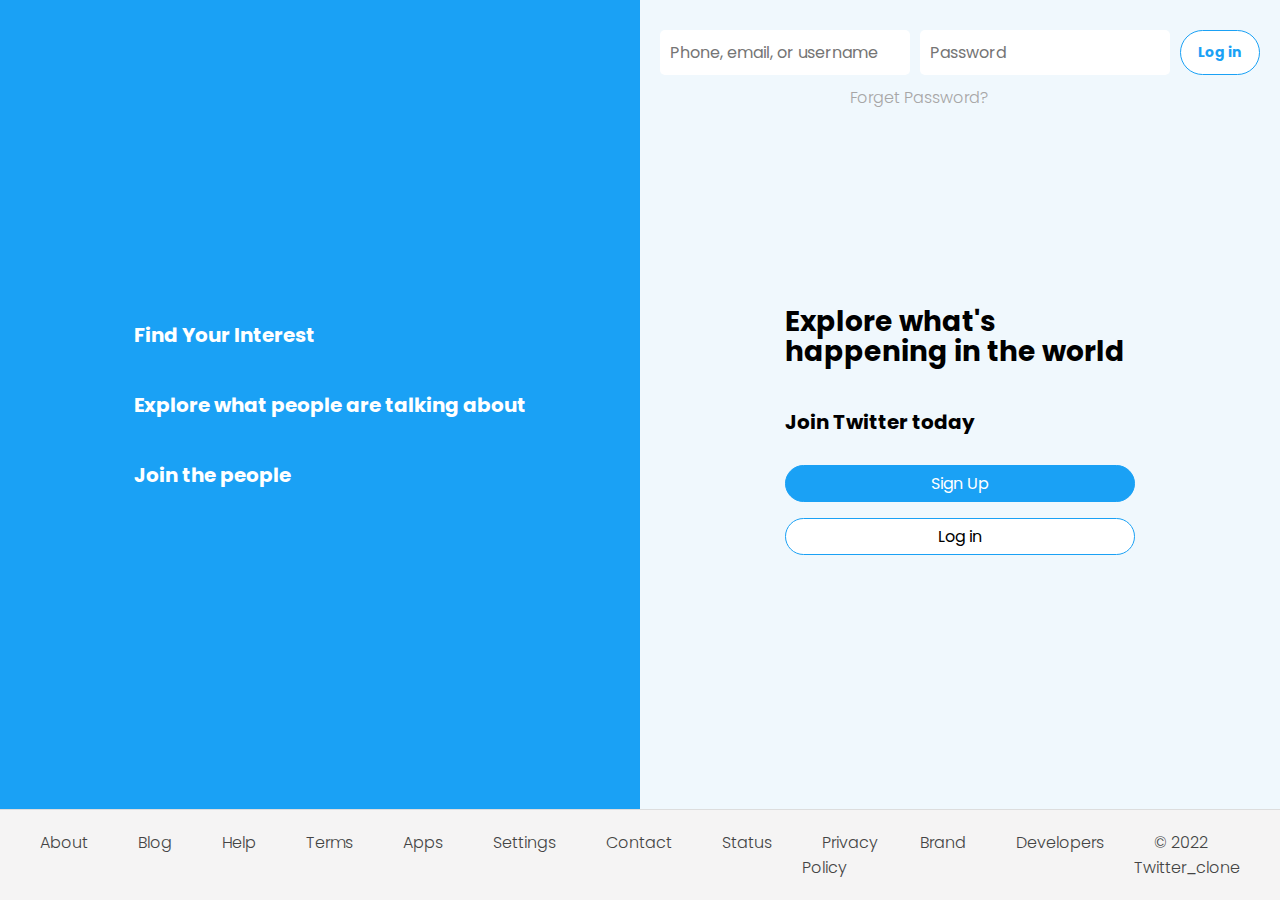
==== index.html @ b13f92c5 "updated" ====
<!DOCTYPE html>
<html lang="en">
  <head>
    <meta charset="UTF-8" />
    <meta http-equiv="X-UA-Compatible" content="IE=edge" />
    <meta name="viewport" content="width=device-width, initial-scale=1.0" />
    <title>Twitter</title>
    <link rel="shortcut icon" href="/images/twitter-logo.png" />
    <link
      rel="stylesheet"
      href="https://cdnjs.cloudflare.com/ajax/libs/font-awesome/6.2.1/css/all.min.css"
      integrity="sha512-MV7K8+y+gLIBoVD59lQIYicR65iaqukzvf/nwasF0nqhPay5w/9lJmVM2hMDcnK1OnMGCdVK+iQrJ7lzPJQd1w=="
      crossorigin="anonymous"
      referrerpolicy="no-referrer"
    />
    <link rel="stylesheet" href="style.css" />
  </head>
  <body>
    <!-- -----------main page------------ -->
    <section class="main_page">
      <div class="left">
        <div class="left_content">
          <div>
            <i class="fa fa-search"></i>
            <h3 class="left_content_heading">Find Your Interest</h3>
          </div>
          <div>
            <i class="fa fa-user"></i>
            <h3 class="left_content_heading">
              Explore what people are talking about
            </h3>
          </div>
          <div>
            <i class="fa fa-comment"></i>
            <h3 class="left_content_heading">Join the people</h3>
          </div>
        </div>
      </div>
      <!-- -------------end of left -------------------- -->
      <div class="right">
        <div class="right_content">
          <form class="right_content_form">
            <input
              type="text"
              class="user_info"
              placeholder="Phone, email, or username"
            />
            <div>
              <input type="password" class="password" placeholder="Password" />
              <label>Forget Password?</label>
            </div>
            <button type="button" class="top_btn">Log in</button>
          </form>
          <div class="middle_content">
            <i class="fa-brands fa-twitter"></i>
            <h1>Explore what's happening in the world</h1>
            <h4>Join Twitter today</h4>
            <button type="button" class="signup_btn main_btn">Sign Up</button>
            <button type="button" class="login_btn main_btn">Log in</button>
          </div>
        </div>
      </div>

      <!-- ----footer--- -->
      <footer class="main_page_footer">
        <ul>
          <li><a href="#">About</a></li>
          <li><a href="#">Blog</a></li>
          <li><a href="#">Help</a></li>
          <li><a href="#">Terms</a></li>
          <li><a href="#">Apps</a></li>
          <li><a href="#">Settings</a></li>
          <li><a href="#">Contact</a></li>
          <li><a href="#">Status</a></li>
          <li><a href="#">Privacy Policy</a></li>
          <li><a href="#">Brand</a></li>
          <li><a href="#">Developers</a></li>
          <li><a href="#">&copy; 2022 Twitter_clone</a></li>
        </ul>
      </footer>
    </section>
    <!-- end of main page -->

    <!-- login page -->
    <section class="login_page">
      <nav class="login_page_nav">
        <ul>
          <li>
            <a href="#"><i class="fa-brands fa-twitter"> </i> Home</a>
          </li>
          <li><a href="#">About</a></li>
          <li><a href="#">Language: English</a></li>
        </ul>
      </nav>
      <div class="login">
        <div class="login_content">
          <h2>Log In To Twitter</h2>
          <form class="login_form">
            <input
              type="text"
              class="login_user_info"
              placeholder="Phone, Email, or Username"
            />
            <input
              type="password"
              class="login_password"
              placeholder="Password"
            />
            <div>
              <button type="button  " class="login_form_btn">Log In</button>
              <input type="checkbox" class="login_form_checkbox" id="check" />
              <label for="check">Remember Me</label>
              <a href="#">Forget Password?</a>
            </div>
          </form>
        </div>
        <footer class="login_footer">
          <p>New To Twitter? <a href="#">Sign Up Now</a></p>
          <p>
            Already using Twitter via text message?
            <a href="#">Activate your account</a>
          </p>
        </footer>
      </div>
    </section>

    <!-- login modal -->

    <div class="login_modal">
      <i class="fa fa-times"></i>
      <p>
        The usename and password you entered did not match our records. please
        double check and try again.
      </p>
    </div>

    <!--end of login modal -->

    <!-- news feed page -->

    <section class="feeds_page">
      <nav class="feeds_nav dark_mode1">
        <div class="icons">
          <a href="#" class="active"> <i class="fa fa-home"></i> </a>
          <a href="#"><i class="fa fa-hashtag"></i></a>
          <a href="#"><i class="fa fa-bell"></i></a>
          <a href="#"><i class="fa fa-envelope"></i></a>
        </div>
        <div class="search_bar">
          <i class="fa fa-search"></i>
          <input
            type="text"
            placeholder="Search Twitter"
            class="search_bar_input dark_mode2 light_text border"
          />
        </div>

        <div class="user">
          <div class="user_img_wrapper">
            <img
              src="https://images.unsplash.com/photo-1544005313-94ddf0286df2?ixlib=rb-4.0.3&ixid=MnwxMjA3fDB8MHxzZWFyY2h8NHx8cGVyc29ufGVufDB8fDB8fA%3D%3D&auto=format&fit=crop&w=500&q=60"
              alt="user image"
            />
          </div>
          <a href="#" class="user_link light_text">Suhana</a>
          <i class="fa fa-chevron-down"></i>
        </div>
      </nav>
      <div class="feeds_content dark_mode2">
        <div class="feeds_header dark_mode1">
          <div class="header_top border">
            <h4 class="light_text">Home</h4>
            <i class="fa-regular fa-star"></i>
          </div>

          <div class="header_post dark_mode1 border">
            <div class="header_img_wrapper">
              <img
                src="https://images.unsplash.com/photo-1544005313-94ddf0286df2?ixlib=rb-4.0.3&ixid=MnwxMjA3fDB8MHxzZWFyY2h8NHx8cGVyc29ufGVufDB8fDB8fA%3D%3D&auto=format&fit=crop&w=500&q=60"
                alt="user"
              />
            </div>
            <input type="text" placeholder="What's happening" class="dark_mode2 light_text border" />
            <i class="fa fa-image"></i>
            <i class="fa fa-camera"></i>
            <i class="fa fa-chart-bar"></i>
          </div>
        </div>

        <div class="posts dark_mode1">
          <div class="post border">
            <div class="user_avatar">
              <img
                src="https://images.unsplash.com/photo-1512485694743-9c9538b4e6e0?ixlib=rb-4.0.3&ixid=MnwxMjA3fDB8MHxzZWFyY2h8MTc0fHxwZXJzb258ZW58MHx8MHx8&auto=format&fit=crop&w=500&q=60"
                alt="user"
              />
            </div>
            <div class="post_content">
              <div class="post_user_info light_text">
                <h4>Harry</h4>
                <i class="fa fa-check-circle"></i>
                <span>@harry123</span>
              </div>
              <p class="post_text light_text">
                Lorem ipsum dolor sit amet consectetur adipisicing elit. Quos
                laboriosam provident pariatur mollitia natus odit fuga porro
                recusandae eaque similique nesciunt molestiae architecto quia
                quae hic, in molestias quas qui asperiores cum ad. Atque
                delectus.
              </p>
              <div class="post_img">
                <img
                  src="https://images.unsplash.com/photo-1502791451862-7bd8c1df43a7?ixlib=rb-4.0.3&ixid=MnwxMjA3fDB8MHxzZWFyY2h8MTk3fHxwZXJzb258ZW58MHx8MHx8&auto=format&fit=crop&w=500&q=60"
                  alt="post_img"
                />
              </div>
              <div class="post_icons">
                <i class="fa fa-comment"></i>
                <i class="fa fa-retweet"></i>
                <i class="fa fa-heart"></i>
                <i class="fa fa-share-alt"></i>
              </div>
            </div>
          </div>

          <div class="post border">
            <div class="user_avatar">
              <img
                src="https://images.unsplash.com/photo-1512485694743-9c9538b4e6e0?ixlib=rb-4.0.3&ixid=MnwxMjA3fDB8MHxzZWFyY2h8MTc0fHxwZXJzb258ZW58MHx8MHx8&auto=format&fit=crop&w=500&q=60"
                alt="user"
              />
            </div>
            <div class="post_content">
              <div class="post_user_info light_text">
                <h4>Harry</h4>
                <i class="fa fa-check-circle"></i>
                <span>@harry123</span>
              </div>
              <p class="post_text light_text">
                Lorem ipsum dolor sit amet consectetur adipisicing elit. Quos
                laboriosam provident pariatur mollitia natus odit fuga porro
                recusandae eaque similique nesciunt molestiae architecto quia
                quae hic, in molestias quas qui asperiores cum ad. Atque
                delectus.
              </p>
              <div class="post_img">
                <img
                  src="https://images.unsplash.com/photo-1502791451862-7bd8c1df43a7?ixlib=rb-4.0.3&ixid=MnwxMjA3fDB8MHxzZWFyY2h8MTk3fHxwZXJzb258ZW58MHx8MHx8&auto=format&fit=crop&w=500&q=60"
                  alt="post_img"
                />
              </div>
              <div class="post_icons">
                <i class="fa fa-comment"></i>
                <i class="fa fa-retweet"></i>
                <i class="fa fa-heart"></i>
                <i class="fa fa-share-alt"></i>
              </div>
            </div>
          </div>

          <div class="post border">
            <div class="user_avatar">
              <img
                src="https://images.unsplash.com/photo-1512485694743-9c9538b4e6e0?ixlib=rb-4.0.3&ixid=MnwxMjA3fDB8MHxzZWFyY2h8MTc0fHxwZXJzb258ZW58MHx8MHx8&auto=format&fit=crop&w=500&q=60"
                alt="user"
              />
            </div>
            <div class="post_content">
              <div class="post_user_info light_text">
                <h4>Harry</h4>
                <i class="fa fa-check-circle"></i>
                <span>@harry123</span>
              </div>
              <p class="post_text light_text">
                Lorem ipsum dolor sit amet consectetur adipisicing elit. Quos
                laboriosam provident pariatur mollitia natus odit fuga porro
                recusandae eaque similique nesciunt molestiae architecto quia
                quae hic, in molestias quas qui asperiores cum ad. Atque
                delectus.
              </p>
              <div class="post_img">
                <img
                  src="https://images.unsplash.com/photo-1502791451862-7bd8c1df43a7?ixlib=rb-4.0.3&ixid=MnwxMjA3fDB8MHxzZWFyY2h8MTk3fHxwZXJzb258ZW58MHx8MHx8&auto=format&fit=crop&w=500&q=60"
                  alt="post_img"
                />
              </div>
              <div class="post_icons">
                <i class="fa fa-comment"></i>
                <i class="fa fa-retweet"></i>
                <i class="fa fa-heart"></i>
                <i class="fa fa-share-alt"></i>
              </div>
            </div>
          </div>

          <div class="post border">
            <div class="user_avatar">
              <img
                src="https://images.unsplash.com/photo-1512485694743-9c9538b4e6e0?ixlib=rb-4.0.3&ixid=MnwxMjA3fDB8MHxzZWFyY2h8MTc0fHxwZXJzb258ZW58MHx8MHx8&auto=format&fit=crop&w=500&q=60"
                alt="user"
              />
            </div>
            <div class="post_content">
              <div class="post_user_info light_text">
                <h4>Harry</h4>
                <i class="fa fa-check-circle"></i>
                <span>@harry123</span>
              </div>
              <p class="post_text light_text">
                Lorem ipsum dolor sit amet consectetur adipisicing elit. Quos
                laboriosam provident pariatur mollitia natus odit fuga porro
                recusandae eaque similique nesciunt molestiae architecto quia
                quae hic, in molestias quas qui asperiores cum ad. Atque
                delectus.
              </p>
              <div class="post_img">
                <img
                  src="https://images.unsplash.com/photo-1502791451862-7bd8c1df43a7?ixlib=rb-4.0.3&ixid=MnwxMjA3fDB8MHxzZWFyY2h8MTk3fHxwZXJzb258ZW58MHx8MHx8&auto=format&fit=crop&w=500&q=60"
                  alt="post_img"
                />
              </div>
              <div class="post_icons">
                <i class="fa fa-comment"></i>
                <i class="fa fa-retweet"></i>
                <i class="fa fa-heart"></i>
                <i class="fa fa-share-alt"></i>
              </div>
            </div>
          </div>
        </div>

        <div class="follow dark_mode1">
          <h3 class="follow_heading light_text border">Who to follow</h3>
          <div class="follow_users border">
            <div class="follow_user_img">
              <img
                src="https://images.unsplash.com/photo-1547147607-6eab7b49f3ee?ixlib=rb-4.0.3&ixid=MnwxMjA3fDB8MHxzZWFyY2h8Mjg3fHxwZXJzb258ZW58MHx8MHx8&auto=format&fit=crop&w=500&q=60"
                alt="follow"
                width="40px"
              />
            </div>
            <div class="follow_user_info light_text">
              <h4>Anna Smith</h4>
              <p>@annasmith</p>
            </div>
            <button type="button" class="follow_btn dark_mode2">Follow</button>
          </div>

          <div class="follow_users border">
            <div class="follow_user_img">
              <img
                src="https://images.unsplash.com/photo-1608668648240-eab177307a4b?ixlib=rb-4.0.3&ixid=MnwxMjA3fDB8MHxzZWFyY2h8NDQ4fHxwZXJzb258ZW58MHx8MHx8&auto=format&fit=crop&w=500&q=60"
                alt="follow"
                width="40px"
              />
            </div>
            <div class="follow_user_info light_text">
              <h4>Anna Smith</h4>
              <p>@annasmith</p>
            </div>
            <button type="button" class="follow_btn dark_mode2">Follow</button>
          </div>

          <div class="follow_users border">
            <div class="follow_user_img">
              <img
                src="https://images.unsplash.com/photo-1542206395-9feb3edaa68d?ixlib=rb-4.0.3&ixid=MnwxMjA3fDB8MHxzZWFyY2h8MzR8fHBlcnNvbnxlbnwwfHwwfHw%3D&auto=format&fit=crop&w=500&q=60"
                alt="follow"
                width="40px"
              />
            </div>
            <div class="follow_user_info light_text">
              <h4>Anna Smith</h4>
              <p>@annasmith</p>
            </div>
            <button type="button" class="follow_btn dark_mode2">Follow</button>
          </div>

          <div class="follow_users border">
            <div class="follow_user_img">
              <img
                src="https://images.unsplash.com/photo-1547624643-3bf761b09502?ixlib=rb-4.0.3&ixid=MnwxMjA3fDB8MHxzZWFyY2h8NDI3fHxwZXJzb258ZW58MHx8MHx8&auto=format&fit=crop&w=500&q=60"
                alt="follow"
              />
            </div>
            <div class="follow_user_info light_text">
              <h4>Anna Smith</h4>
              <p>@annasmith</p>
            </div>
            <button type="button" class="follow_btn dark_mode2">Follow</button>
          </div>

          <div class="follow_link">
            <a href="#">Show more</a>
          </div>

          <footer class="follow_footer dark_mode2">
            <ul>
              <li><a href="#">Terms</a></li>
              <li><a href="#">Privacy Policy</a></li>
              <li><a href="#">Cookies</a></li>
              <li><a href="#">About</a></li>
              <li><a href="#">More</a></li>
            </ul>
          </footer>
        </div>
      </div>

      <!-- ---post button--- -->

      <button type="button" class="post_btn">
        +<i class="fa fa-feather-alt"></i> Post
      </button>

      <!-- post modal -->

      <div class="modal_wrapper">
        <div class="modal dark_mode1">
          <div class="modal_header border">
            <i class="fa fa-times"></i>
            <button type="button">Post</button>
          </div>
          <div class="modal_body">
            <div class="modal_img">
              <img
                src="https://images.unsplash.com/photo-1544005313-94ddf0286df2?ixlib=rb-4.0.3&ixid=MnwxMjA3fDB8MHxzZWFyY2h8NHx8cGVyc29ufGVufDB8fDB8fA%3D%3D&auto=format&fit=crop&w=500&q=60"
                alt="user"
              />
            </div>
            <input
              type="text"
              placeholder="What's happening"
              class="modal_input dark_mode2 light_text border"
            />
            <i class="fa fa-smile"></i>
          </div>
          <div class="modal_footer">
            <div class="modal_icons">
              <i class="fa fa-image"></i>
              <i class="fa fa-camera"></i>
              <i class="fa fa-chart-bar"></i>
              <span>+</span>
            </div>
          </div>
        </div>
      </div>
      <!-- sidebar -->

      <div class="sidebar_wrapper">
        <div class="sidebar dark_mode1">
          <div class="sidebar_header border">
            <h2 class="light_text">Account Info</h2>
            <i class="fa fa-times"></i>
          </div>
          <div class="sidebar_user">
            <div class="sidebar_user_img">
              <img
                src="https://images.unsplash.com/photo-1544005313-94ddf0286df2?ixlib=rb-4.0.3&ixid=MnwxMjA3fDB8MHxzZWFyY2h8NHx8cGVyc29ufGVufDB8fDB8fA%3D%3D&auto=format&fit=crop&w=500&q=60"
                alt="user"
              />
            </div>
            <span>+</span>
          </div>
          <div class="sidebar_user_info light_text">
            <h4>Suhana</h4>
            <p>@suhana12</p>
          </div>
          <div class="followings light_text">
            <p class="following_paragraph"><span>811</span>Following</p>
            <p class="following_paragraph"><span>8.8k</span>Following</p>
          </div>
          <div class="sidebar_list1 border">
            <ul>
              <li>
                <a href="#"><i class="fa fa-user"></i> Profile</a>
              </li>
              <li>
                <a href="#"><i class="fa fa-list-alt"></i> Lists</a>
              </li>
              <li>
                <a href="#"><i class="fa-solid fa-rectangle-ad"></i> Ads</a>
              </li>
              <li>
                <a href="#"><i class="fa fa-chart-line"></i> Analytics</a>
              </li>
            </ul>
          </div>
          <div class="sidebar_list2">
            <ul>
              <li><a href="#">Settings and Privacy</a></li>
              <li><a href="#">Help Center</a></li>
              <li><a href="#">Log Out</a></li>
            </ul>
          </div>

          <!-- darkmode -->
          <div class="dark_mode">
            <p>Dark Mode</p>
            <div class="toggle">
              <div class="circle"></div>
            </div>
          </div>
        </div>
      </div>

      <!-- end of sidebar -->
    </section>

    <script src="script.js"></script>
  </body>
</html>
---- style.css ----
@import url("https://fonts.googleapis.com/css2?family=Poppins:wght@300&display=swap");
* {
  margin: 0;
  padding: 0;
  box-sizing: border-box;
  outline: none;
  font-family: "Poppins", sans-serif;
}

:root {
  --main-color: #1aa1f5;
  --second-color: #fff;
  --border-color: #eee;
}

/* .font_size{
    font-size: 1.6rem;
} */

html {
  font-size: 62.5%;
}
body {
  background-color: #f0f8fd;
}

.main_page {
  width: 100%;
  height: 100vh;
  display: grid;
  grid-template-columns: repeat(2, 1fr);
  grid-template-rows: 1fr min-content;
  display: grid;
}

i {
  cursor: pointer;
}

/* ----------------left-------------- */

.left {
  /* grid-column: 1/2; */
  /* grid-row: 1/2; */
  background-color: var(--main-color);
  display: flex;
  justify-content: center;
  align-items: center;
}

.left_content div {
  display: flex;
  align-items: center;
  margin: 4em;
  color: var(--second-color);
}
.left_content i {
  font-size: 3rem;
  margin-right: 2rem;
}

.left_content_heading {
  font-size: 2rem;
}

/* ------------right------------------ */

.right {
  /* grid-column: 2/-1;
    grid-row: 1/2; */
  position: relative;
}

.right_content_form {
  display: flex;
  justify-content: center;
  margin-top: 3rem;
}

.right_content_form div {
  position: relative;
}
.right_content_form input {
  width: 25rem;
  height: 4.5rem;
  margin-right: 1rem;
  font-size: 1.6rem;
  padding: 0 1rem;
  border: 0.1rem;
  border-radius: 0.5rem;
  background-color: var(--second-color);
  transition: background-color 0.3s;
}

.right_content_form input:focus {
  background-color: #d9ebf7;
  outline: none;
}

.right_content_form label {
  position: absolute;
  top: 5.5rem;
  left: -70px;
  font-size: 1.6rem;
  font-weight: 300;
  color: #a7a6a6;
}

.top_btn {
  width: 8rem;
  background-color: var(--second-color);
  color: var(--main-color);
  border: 0.1rem solid var(--main-color);
  border-radius: 3rem;
  font-size: 1.4rem;
  font-weight: bold;
  cursor: pointer;
  transition: background-color 0.3s;
}
.top_btn:hover {
  background-color: #d9ebf7;
}
.middle_content {
  position: absolute;
  top: 50%;
  left: 50%;
  transform: translate(-50%, -50%);
  flex-direction: column;
}

.middle_content i {
  font-size: 4rem;
  color: var(--main-color);
  margin-bottom: 2rem;
  margin-left: 15rem;
  padding: 1rem;
  border-radius: 50%;
  cursor: pointer;
}
.middle_content i:hover {
  background-color: var(--main-color);
  color: var(--second-color);
}
.middle_content h1 {
  font-size: 2.8rem;
  margin-bottom: 4rem;
  line-height: 3rem;
}
.middle_content h4 {
  font-size: 2rem;
  margin-bottom: 2rem;
}

.middle_content button {
  width: 35rem;
  margin: 0.8rem 0;
  padding: 0.5rem;
  border: 0.1rem solid var(--main-color);
  border-radius: 4rem;
  font-size: 1.6rem;
  cursor: pointer;
  transition: background-color 0.3s;
}

.signup_btn {
  background-color: var(--main-color);
  color: var(--second-color);
}
.signup_btn:hover {
  background-color: #0f5d8d;
}
.login_btn {
  background-color: var(--second-color);
}
.login_btn:hover {
  background-color: #d9ebf7;
}

/* -----------------footer--------------- */

.main_page_footer {
  grid-column: 1/-1;
  grid-row: 02/-1;
  background-color: #f5f4f4;
  padding: 1.5rem;
  border-top: 0.1rem solid #ddd;
}
.main_page_footer ul {
  display: flex;
  justify-content: center;
  list-style: none;
}
.main_page_footer ul li {
  border-radius: 0.5rem;
  margin: 0.5rem;
}
.main_page_footer ul li:hover {
  background-color: var(--second-color) fff;
}
.main_page_footer a {
  font-size: 1.6rem;
  margin: 0 2rem;
  text-decoration: none;
  color: #444;
  font-weight: 300;
}

/* -------------------css for login page-------------------- */

.login_page {
  width: 100%;
  height: 100vh;
  display: grid;
  grid-template-columns: minmax(5rem, 1fr) 2fr minmax(5rem, 1fr);
  grid-template-rows: repeat(2, min-content) 1fr;
  grid-row-gap: 1.5rem;
  display: none;
}

.login_page_nav {
  grid-column: 1/-1;
  grid-row: 1/2;
  background-color: var(--second-color);
  padding: 2.5rem 0;
  box-shadow: 0 0 0.7rem rgba(0, 0, 0, 0.3);
  z-index: 10;
}

.login_page_nav ul {
  width: 100rem;
  margin: auto;
  display: flex;
  align-items: flex-end;
  list-style-type: none;
}

.login_page_nav a {
  font-size: 1.6rem;
  text-decoration: none;
  color: #555;
  transition: color 0.3s;
}

.login_page_nav li {
  margin: 0 1rem;
  position: relative;
}

.login_page_nav li:last-child {
  margin-left: auto;
}
.login_page_nav li::after {
  content: "";
  width: 100%;
  height: 0.4rem;
  background-color: var(--main-color);
  position: absolute;
  bottom: -2.5rem;
  left: 0;
  opacity: 0;
  transition: background-color 0.3s;
}
.login_page_nav li:hover::after {
  opacity: 1;
}

.login_page_nav a {
  font-size: 1.6rem;
  text-decoration: none;
  color: #555;
}
.login_page_nav i {
  color: var(--main-color);
  font-size: 3rem;
}

.login {
  grid-column: 2/3;
  grid-row: 2/3;
  background-color: var(--second-color);
  width: 100rem;
  display: grid;
  grid-template-columns: 10rem 8fr;
  grid-template-rows: 2fr 1fr;
  box-shadow: 0 0 0 0.1rem rgba(0, 0, 0, 0.3);
}

.login_content {
  grid-column: 2/-1;
  grid-row: 1/2;
  padding: 5rem 0 1rem 0;
}

.login_content h2 {
  font-size: 2.4rem;
  margin-bottom: 3rem;
}
.login_form {
  display: flex;
  flex-direction: column;
}
.login_form input:not(.login_form_checkbox) {
  background-color: #ecf3f9;
  width: 30rem;
  height: 3.5rem;
  margin-bottom: 1rem;
  border: 0.1rem;
  padding-left: 1rem;
  border-radius: 0.5rem;
  font-size: 1.5rem;
  transition: background-color 0.3s;
}
.login_form input:focus {
  background-color: #d9ebf7;
}
.login_form div {
  margin-top: 2rem;
}
.login_form button {
  padding: 1rem 1.5rem;
  background-color: var(--main-color);
  color: var(--second-color);
  border-radius: 4rem;
  border: 0.1rem solid var(--main-color);
  font-size: 1.5rem;
  font-weight: bold;
  margin-right: 1rem;
  cursor: pointer;
}

.login_form label {
  font-size: 1.6rem;
  font-weight: 300;
  margin-right: 1rem;
}
.login_form a {
  text-decoration: none;
  font-size: 1.6rem;
  color: var(--main-color);
}
.login .login_footer {
  grid-column: 1/-1;
  grid-row: 2/-1;
  background-color: #edf3f7;
  padding-left: 10rem;
  padding-left: 100px;
  display: flex;
  flex-direction: column;
  justify-content: center;
  margin-top: 2rem;
}

.login_footer p {
  font-size: 1.6rem;
  font-weight: 300;
  margin: 0.5rem 0;
}

.login_footer a {
  text-decoration: none;
  color: var(--main-color);
}

/* -------login modal----- */
.login_modal {
  position: fixed;
  top: 11.5rem;
  left: 50%;
  transform: translate(-50%, -50%);
  background-color: var(--second-color);
  width: 70rem;
  padding: 2rem;
  text-align: center;
  box-shadow: 0 0 0.7rem rgba(0, 0, 0, 0.3);
  border-radius: 0 0 1rem 1rem;
  display: none;
}

.login_modal i {
  position: absolute;
  top: 2rem;
  right: 2rem;
  font-size: 1.3rem;
  color: #868383;
  cursor: pointer;
}

.login_modal p {
  margin: 2rem 1rem 0 1rem;
  font-size: 1.6rem;
  color: #868383;
}

/* -------------New feed page------------------ */

.feeds_page {
  width: 100%;
  height: 100vh;
  display: none;
}

.feeds_nav {
  position: fixed;
  width: 100%;
  height: 6.5rem;
  background-color: var(--second-color);
  display: flex;
  justify-content: center;
  box-shadow: 0 0 0.7rem rgba(0, 0, 0, 0.3);
}

.icons {
  display: flex;
  align-items: center;
}

.icons a {
  text-decoration: none;
  margin-right: 7rem;
  font-size: 2.5rem;
  color: #9e9a9e;
}

.icons .active {
  color: var(--main-color);
}

.search_bar {
  display: flex;
  align-items: center;
  position: relative;
}

.search_bar_input {
  width: 35rem;
  height: 3rem;
  border: 0.1rem solid #d6e1e9;
  border-radius: 3rem;
  background-color: #d6e1e9;
  padding: 0 1rem 0 4rem;
}

.search_bar_input:focus {
  background-color: var(--second-color);
  border-color: var(--main-color);
}
.search_bar i {
  position: absolute;
  font-size: 1.6rem;
  left: 1.5rem;
  color: #9e9a9a;
}

.user {
  margin-left: 3rem;
  display: flex;
  align-items: center;
  cursor: pointer;
}
.user_img_wrapper {
  width: 4rem;
  height: 4rem;
}
.user_img_wrapper img {
  width: 100%;
  height: 100%;
  object-fit: cover;
  border-radius: 50%;
}
.user_link {
  margin: 0 1rem;
  text-decoration: none;
  font-size: 1.8rem;
  color: #444;
}

.user i {
  font-size: 1.6rem;
  color: #444;
}

/* -----------feeds content----------- */

.feeds_content {
  display: grid;
  grid-template-columns: minmax(5rem, 1fr) 60rem 40rem minmax(5rem, 1fr);
  grid-template-rows: repeat(2, min-content);
  padding-top: 6.5rem;
}
.feeds_header {
  grid-column: 2/3;
  grid-row: 1/2;
  background-color: var(--second-color);
  margin-top: 1.5rem;
}

.header_top {
  display: flex;
  align-items: center;
  justify-content: space-between;
  border-bottom: 0.1rem solid var(--border-color);
  padding: 1.5rem;
}

.header_top h4 {
  font-size: 2.2rem;
}
.header_top i {
  font-size: 2.2rem;
  color: var(--main-color);
}

.header_post {
  display: flex;
  align-items: center;
  padding: 1rem;
  border-bottom: 0.1rem solid var(--border-color);
}

.header_img_wrapper img {
  width: 40px;
  height: 40px;
  margin-right: 1.5rem;
  border-radius: 50%;
  object-fit: cover;
}

.header_post input {
  width: 35rem;
  height: 3rem;
  border: 0.1rem solid #d6e1e9;
  border-radius: 3rem;
  background-color: #d6e1e9;
  padding: 0.4rem 1.5rem;
}

.header_post i {
  font-size: 2.5rem;
  color: var(--main-color);
  margin: 2rem;
}

.posts {
  grid-column: 2/3;
  grid-row: 2/-1;
  background-color: var(--second-color);
}

.user_avatar {
  width: 5rem;
  height: 5rem;
  flex-shrink: 0;
  margin-right: 1.5rem;
}
.user_avatar img {
  width: 100%;
  height: 100%;
  object-fit: cover;
  border-radius: 50%;
}

.post_user_info {
  display: flex;
  align-items: center;
  margin: 1rem 0;
}

.post_user_info h4 {
  font-size: 1.6rem;
  margin-right: 0.5rem;
}
.post_user_info i {
  font-size: 1.6rem;
  color: var(--main-color);
  margin-right: 0.5rem;
}
.post_user_info span {
  font-size: 1.6rem;
}

.post_text {
  font-size: 1.6rem;
  margin-bottom: 1rem;
}

.post {
  display: flex;
  padding: 1.5rem;
  border-bottom: 0.1rem solid var(--border-color);
}

.post_img {
  width: 48rem;
  height: 30rem;
}
.post_img img {
  width: 100%;
  height: 100%;
  object-fit: cover;
  border-radius: 1rem;
}

.post_icons {
  margin-top: 1rem;
}
.post_icons i {
  font-size: 1.8rem;
  color: #868383;
  margin-right: 6rem;
}

.follow {
  position: fixed;
  top: 8rem;
  left: 57%;
  background-color: var(--second-color);
  width: 35rem;
}

.follow_heading {
  padding: 1rem;
  font-size: 1.8rem;
  border-bottom: 0.1rem solid var(--border-color);
}

.follow_users {
  display: flex;
  align-items: center;
  padding: 1.5rem;
  border-bottom: 0.1rem solid var(--border-color);
}

.follow_user_img {
  width: 6rem;
  height: 6rem;
  margin-right: 2rem;
}

.follow_user_img img {
  width: 100%;
  height: 100%;
  object-fit: cover;
  border-radius: 50%;
}

.follow_user_info h4,
.follow_user_info p {
  font-size: 1.6rem;
  margin-bottom: 0.5rem;
}

.follow_btn {
  margin-left: auto;
  width: 9rem;
  background-color: var(--second-color);
  color: var(--main-color);
  padding: 0.7rem 0.5rem;
  border: 0.1rem solid var(--main-color);
  border-radius: 2rem;
  font-size: 1.6rem;
  cursor: pointer;
}

.follow_link {
  margin: 2rem 1rem;
}

.follow_link a {
  text-decoration: none;
  color: var(--main-color);
  font-size: 1.5rem;
}

.follow_footer {
  background-color: #f0f8fd;
}

.follow_footer ul {
  list-style: none;
  display: flex;
  padding: 2rem 0;
}

.follow_footer a {
  text-decoration: none;
  font-size: 1.4rem;
  color: #868383;
  margin: 0 0.7rem;
}

/* -----post button---- */

.post_btn {
  position: fixed;
  bottom: 2rem;
  left: 70%;
  width: 12rem;
  padding: 1.5rem 1rem;
  background-color: var(--main-color);
  color: var(--second-color);
  font-size: 2rem;
  border: 0.1rem solid var(--main-color);
  border-radius: 3rem;
  box-shadow: 0 0.3rem 1rem rgba(0, 0, 0, 0.3);
  cursor: pointer;
  transition: background-color 0.3s;
}

.post_btn:hover {
  background-color: #1584c9;
}

/* post modal */
.modal_wrapper {
  position: fixed;
  background-color: rgba(0, 0, 0, 0.6);
  top: 0;
  left: 0;
  right: 0;
  bottom: 0;
  opacity: 0;
  visibility: hidden;
}

.modal_wrapper_display {
  opacity: 1;
  visibility: visible;
}

.modal {
  width: 60rem;
  background-color: var(--second-color);
  position: absolute;
  top: 25%;
  left: 50%;
  transform: translate(-50%, -50%);
  border-radius: 1.5rem;
  display: none;
}

.modal_header {
  padding: 1.5rem 2.5rem;
  display: flex;
  align-items: center;
  border-bottom: 0.1rem solid var(--border-color);
}

.modal_header i {
  font-size: 2.3rem;
  color: var(--main-color);
  padding: 0.5rem;
  text-align: center;
  height: 3rem;
  width: 3rem;
  border-radius: 50%;
  cursor: pointer;
}

.modal_header i:hover {
  background-color: #d6e1e9;
}

.modal_header button {
  margin-left: auto;
  width: 8rem;
  padding: 0.8rem 0.5rem;
  background-color: var(--main-color);
  color: var(--second-color);
  font-size: 1.6rem;
  border: 0.1rem solid var(--main-color);
  border-radius: 3rem;
  opacity: 0.4;
}

.modal_body {
  display: flex;
  padding: 2rem 1.5rem 1rem 1.5rem;
}

.modal_img {
  width: 4rem;
  height: 4rem;
  margin-right: 1.5rem;
}

.modal_img img {
  width: 100%;
  height: 100%;
  object-fit: cover;
  border-radius: 50%;
}

.modal_input {
  width: 53rem;
  padding: 1rem 0 8rem 1rem;
  background-color: #d6e1e9;
  border: 0.1rem solid var(--border-color);
  border-radius: 1.5rem;
  font-size: 1.6rem;
}

.modal_input:focus {
  background-color: var(--second-color);
  border-color: var(--main-color);
}

.modal_body i {
  position: absolute;
  bottom: 8rem;
  right: 2.8rem;
  font-size: 2.8rem;
  color: var(--main-color);
}

.modal_footer {
  padding: 0 2rem 2rem 8rem;
}

.modal_icons {
  display: flex;
  align-items: center;
}
.modal_icons i {
  margin-right: 2rem;
  font-size: 2.7rem;
  color: var(--main-color);
}

.modal_icons span,
.sidebar_user span {
  margin-left: auto;
  font-size: 4rem;
  width: 4rem;
  height: 4rem;
  border: 0.1rem solid var(--main-color);
  border-radius: 50%;
  display: flex;
  justify-content: center;
  align-items: center;
  color: var(--main-color);
  opacity: 0.4;
}

/* sidebar */

.sidebar_wrapper {
  position: fixed;
  background-color: rgba(0, 0, 0, 0.5);
  top: 0;
  bottom: 0;
  left: 0;
  right: 0;
  opacity: 0;
  visibility: hidden;
  transition: all 0.6s;
}

.sidebar {
  position: fixed;
  top: 0;
  right: 0;
  width: 30rem;
  height: 100vh;
  background-color: var(--second-color);
  padding: 2.5rem;
  box-sizing: border-box;
  box-shadow: -0.1rem 0 0.5rem rgba(0, 0, 0, 0.3);
  transition: right 0.6s cubic-bezier(1, 0, 0, 1);
}



.sidebar_wrapper_display{
 opacity: 1;
 visibility: visible;
}

.sidebar_header {
  display: flex;
  align-items: center;
  padding-bottom: 1.5rem;
  border-bottom: 0.1rem solid var(--border-color);
}
.sidebar_header h2 {
  font-size: 2rem;
}

.sidebar_header i {
  margin-left: auto;
  font-size: 2.5rem;
  color: var(--main-color);
  cursor: pointer;
  padding: 0.5rem;
  text-align: center;
  height: 3rem;
  width: 3rem;
  border-radius: 50%;
}

.sidebar_header i:hover {
    background-color: #d6e1e9;
  }

.sidebar_user {
  display: flex;
  align-items: center;
  padding-top: 1.5rem;
}

.sidebar_user_img {
  width: 4rem;
  height: 4rem;
}

.sidebar_user_img img {
  width: 100%;
  height: 100%;
  object-fit: cover;
  border-radius: 50%;
}

.sidebar_user span {
  opacity: 1;
}

.sidebar_user_info {
  padding: 1.5rem 0;
  font-size: 1.8rem;
}

.sidebar_user_info h4 {
  margin-bottom: 0.5rem;
}

.followings {
  display: flex;
  justify-content: space-between;
  padding: 1.5rem 0;
}

.following_paragraph {
  font-size: 1.8rem;
}

.following_paragraph span {
  font-weight: bold;
}

.sidebar_list1 {
  border-bottom: 0.1rem solid var(--border-color);
}

.sidebar_list1 ul,
.sidebar_list2 ul {
  list-style: none;
  padding: 1.5rem 0;
}

.sidebar_list1 li,
.sidebar_list2 li {
  margin-bottom: 2.5rem;
}

.sidebar_list1 a,
.sidebar_list2 a {
  text-decoration: none;
  font-size: 1.6rem;
  color: #868383;
}

.sidebar_list1 i {
  margin-bottom: 1rem;
}


/* dark mode */

.dark_mode {
    display: flex;
    align-items: center;
}

.dark_mode p{
    margin-right: 8rem;
    font-size: 1.6rem;
    color: #868383;
}
.toggle {
    width: 4.5rem;
    height: 1.5rem;
    background-color: #777;
    border-radius: 3rem;
    box-shadow: inset 0 0.2rem 1rem rgba(0, 0, 0, 0.3);
    position: relative;
}

.circle {
    width: 2rem;
    height: 2rem;
    background-color: #ddd;
    border-radius: 50%;
    position: absolute;
    top: 50%;
    left: 0;
    transform: translateY(-50%);
    box-shadow: 0 0.1rem 0.3rem rgba(0, 0, 0, 0.3);
    transition: all 0.1s linear;
}


.move {
    left: 2.5rem;
    background-color: #117abb;
}

.dark1{
    background-color: #1c2938;
}

.dark2{
    background-color: #10171e !important;
}

.light{
    color: #fff;
}

.border-color{
    border-color: #444 !important;
}
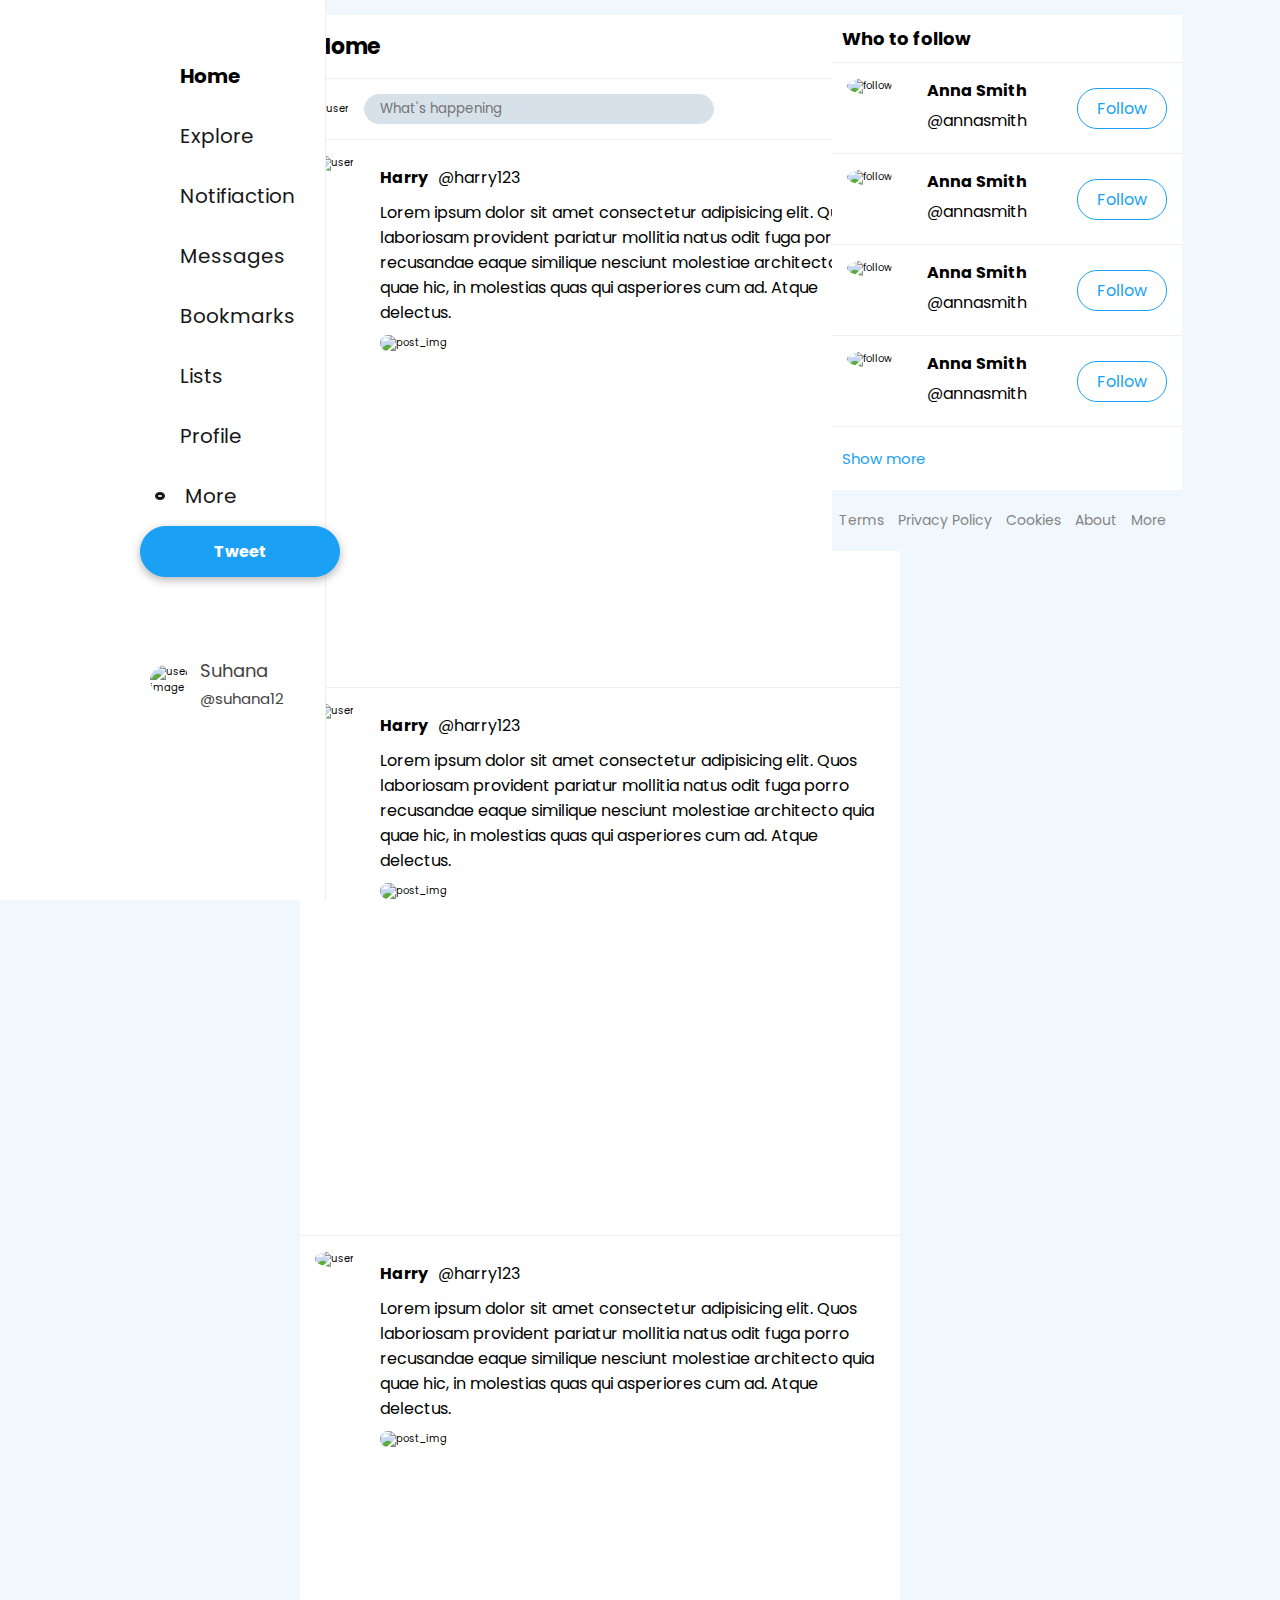
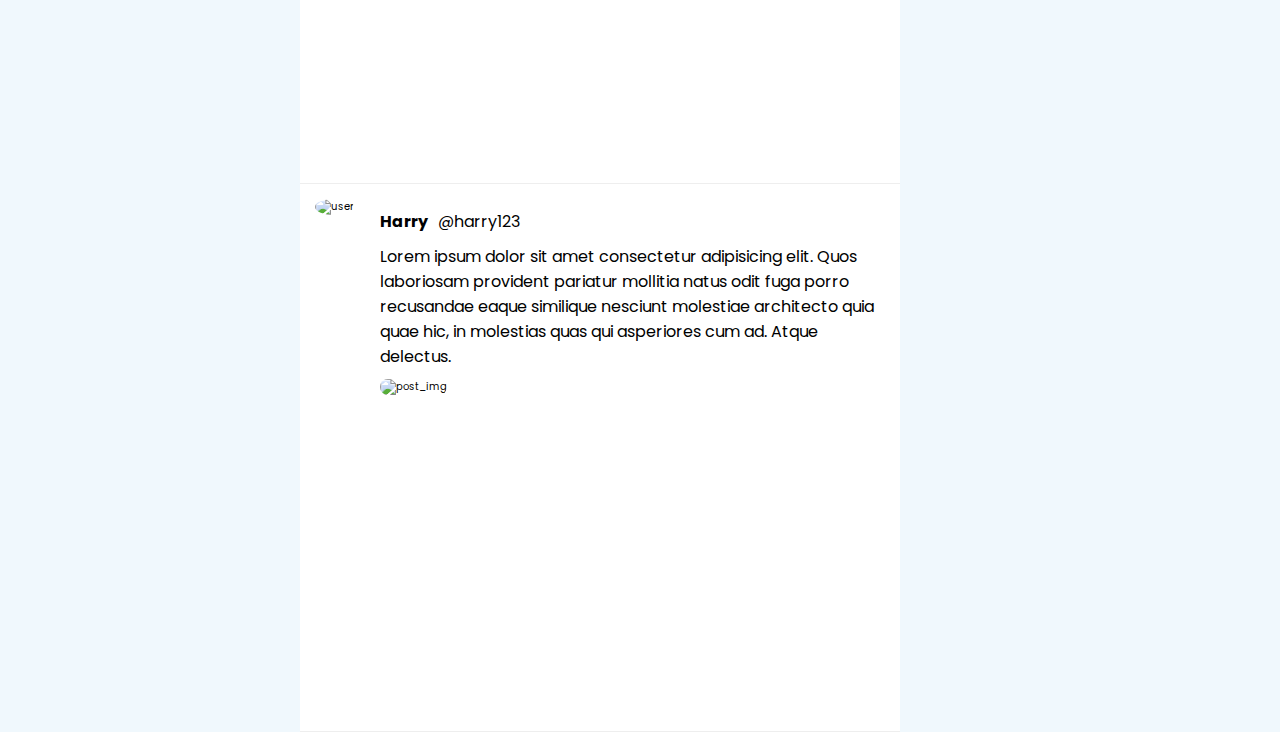
==== commit 0b08a701: "updated" ====
--- a/index.html
+++ b/index.html
@@ -3,7 +3,10 @@
   <head>
     <meta charset="UTF-8" />
     <meta http-equiv="X-UA-Compatible" content="IE=edge" />
-    <meta name="viewport" content="width=device-width, initial-scale=1.0" />
+    <meta
+      name="viewport"
+      content="width=device-width, initial-scale=1.0, user-scalable=no"
+    />
     <title>Twitter</title>
     <link rel="shortcut icon" href="/images/twitter-logo.png" />
     <link
@@ -140,20 +143,52 @@
 
     <section class="feeds_page">
       <nav class="feeds_nav dark_mode1">
+        <a href="#" class="dove"><i class="fa-brands fa-twitter"></i></a>
         <div class="icons">
-          <a href="#" class="active"> <i class="fa fa-home"></i> </a>
-          <a href="#"><i class="fa fa-hashtag"></i></a>
-          <a href="#"><i class="fa fa-bell"></i></a>
-          <a href="#"><i class="fa fa-envelope"></i></a>
-        </div>
-        <div class="search_bar">
+          <a href="#" class="active">
+            <i class="fa fa-home light_text"></i>
+            <p class="light_text">Home</p>
+          </a>
+          <a href="#"
+            ><i class="fa fa-hashtag light_text"></i>
+            <p class="light_text">Explore</p>
+          </a>
+          <a href="#"
+            ><i class="fa fa-bell light_text"></i>
+            <p class="light_text">Notifiaction</p></a
+          >
+          <a href="#"
+            ><i class="fa fa-envelope light_text"></i>
+            <p class="light_text">Messages</p></a
+          >
+          <a href="#"
+            ><i class="fa-regular fa-bookmark light_text"></i>
+            <p class="light_text">Bookmarks</p></a
+          >
+          <a href="#"
+            ><i class="fa-solid fa-clipboard-list light_text"></i>
+            <p class="light_text">Lists</p></a
+          >
+          <a href="#" id="profile"
+            ><i class="fa-regular fa-user light_text"></i>
+            <p class="light_text">Profile</p></a
+          >
+          <a href="#" id="more"
+            ><i class="fa-solid fa-ellipsis light_text"></i>
+            <p class="light_text">More</p></a
+          >
+        </div>
+        <!-- ---post button--- -->
+
+        <button type="button" class="post_btn">Tweet</button>
+        <!-- <div class="search_bar">
           <i class="fa fa-search"></i>
           <input
             type="text"
             placeholder="Search Twitter"
             class="search_bar_input dark_mode2 light_text border"
           />
-        </div>
+        </div> -->
 
         <div class="user">
           <div class="user_img_wrapper">
@@ -162,8 +197,10 @@
               alt="user image"
             />
           </div>
-          <a href="#" class="user_link light_text">Suhana</a>
-          <i class="fa fa-chevron-down"></i>
+          <a href="#" class="user_link light_text"
+            ><p>Suhana</p>
+            <span>@suhana12</span><i class="fa-solid fa-ellipsis light_text"></i
+          ></a>
         </div>
       </nav>
       <div class="feeds_content dark_mode2">
@@ -180,7 +217,11 @@
                 alt="user"
               />
             </div>
-            <input type="text" placeholder="What's happening" class="dark_mode2 light_text border" />
+            <input
+              type="text"
+              placeholder="What's happening"
+              class="dark_mode2 light_text border"
+            />
             <i class="fa fa-image"></i>
             <i class="fa fa-camera"></i>
             <i class="fa fa-chart-bar"></i>
@@ -405,12 +446,6 @@
           </footer>
         </div>
       </div>
-
-      <!-- ---post button--- -->
-
-      <button type="button" class="post_btn">
-        +<i class="fa fa-feather-alt"></i> Post
-      </button>
 
       <!-- post modal -->
 
@@ -485,20 +520,26 @@
               </li>
             </ul>
           </div>
-          <div class="sidebar_list2">
-            <ul>
-              <li><a href="#">Settings and Privacy</a></li>
-              <li><a href="#">Help Center</a></li>
-              <li><a href="#">Log Out</a></li>
-            </ul>
-          </div>
-
-          <!-- darkmode -->
-          <div class="dark_mode">
-            <p>Dark Mode</p>
-            <div class="toggle">
-              <div class="circle"></div>
-            </div>
+        </div>
+      </div>
+
+      <!-- settings -->
+
+      <div class="settigs_wrapper dark_mode1">
+        <div class="sidebar_list2">
+          <i class="fa fa-times light_text"></i>
+          <ul>
+            <li><a href="#"><p class="light_text">Settings and Privacy</p></a></li>
+            <li><a href="#"><p class="light_text">Help Center</p></a></li>
+            <li><a href="#"><p class="light_text">Log Out</p></a></li>
+          </ul>
+        </div>
+
+        <!-- darkmode -->
+        <div class="dark_mode">
+          <p class="light_text">Dark Mode</p>
+          <div class="toggle">
+            <div class="circle"></div>
           </div>
         </div>
       </div>
--- a/style.css
+++ b/style.css
@@ -30,7 +30,8 @@
   display: grid;
   grid-template-columns: repeat(2, 1fr);
   grid-template-rows: 1fr min-content;
-  display: grid;
+  display: none;
+  /* =========================== */
 }
 
 i {
@@ -231,7 +232,7 @@
   margin: auto;
   display: flex;
   align-items: flex-end;
-  list-style-type: none;
+  list-style: none;
 }
 
 .login_page_nav a {
@@ -343,7 +344,6 @@
   grid-row: 2/-1;
   background-color: #edf3f7;
   padding-left: 10rem;
-  padding-left: 100px;
   display: flex;
   flex-direction: column;
   justify-content: center;
@@ -396,42 +396,83 @@
 .feeds_page {
   width: 100%;
   height: 100vh;
-  display: none;
+  display: block;
 }
 
 .feeds_nav {
   position: fixed;
-  width: 100%;
-  height: 6.5rem;
-  background-color: var(--second-color);
-  display: flex;
-  justify-content: center;
-  box-shadow: 0 0 0.7rem rgba(0, 0, 0, 0.3);
-}
+  width: 25.5%;
+  height: 100vh;
+  background-color: var(--second-color);
+  display: flex;
+  flex-direction: column;
+  border-right: 0.1rem solid var(--border-color);
+  /* align-items: center; */
+  /* justify-content: center; */
+  /* box-shadow: 0 0 0.7rem rgba(0, 0, 0, 0.3); */
+}
+
+.feeds_nav .dove i {
+  font-size: 3rem;
+  margin: 2rem 0 0 15rem ;
+  border-radius: 3rem;
+  border-radius: 50%;
+  padding: 1rem;
+  border-radius: 50%;
+  color: #1aa1f5;
+}
+
+.dove i:hover{
+  background-color:#dce7f3 ;
+}
+
 
 .icons {
   display: flex;
-  align-items: center;
+  flex-direction: column;
+  margin-left: 15rem;
 }
 
 .icons a {
+  display: flex;
+  align-items: center;
   text-decoration: none;
-  margin-right: 7rem;
-  font-size: 2.5rem;
-  color: #9e9a9e;
+  line-height: 5rem;
+  font-size: 2rem;
+  color: #171717;
+  margin: 0.5rem 0;
+  padding: 0 1rem;
+  border-radius: 3rem;
+}
+
+/* .icons a:hover{
+  background-color:#f1f3f5 ;
+} */
+
+.icons a i{
+  margin-right: 2rem;
 }
 
 .icons .active {
-  color: var(--main-color);
-}
-
-.search_bar {
+  color: black;
+  font-weight: bolder;
+}
+
+.icons .fa-ellipsis{
+  font-size: 1.5rem;
+  border: 3px solid;
+  padding: 0.1rem 0.2rem;
+  border-radius: 50%;
+  margin-left: -0.5rem;
+}
+
+/* .search_bar {
   display: flex;
   align-items: center;
   position: relative;
-}
-
-.search_bar_input {
+} */
+
+/* .search_bar_input {
   width: 35rem;
   height: 3rem;
   border: 0.1rem solid #d6e1e9;
@@ -449,10 +490,10 @@
   font-size: 1.6rem;
   left: 1.5rem;
   color: #9e9a9a;
-}
+} */
 
 .user {
-  margin-left: 3rem;
+  margin: 8rem 0 0 15rem;
   display: flex;
   align-items: center;
   cursor: pointer;
@@ -472,12 +513,20 @@
   text-decoration: none;
   font-size: 1.8rem;
   color: #444;
-}
-
-.user i {
+  /* text-align: center; */
+}
+.user_link .fa-ellipsis{
+ margin-left: 2rem;
+ 
+}
+.user span{
+  font-size: 1.5rem;
+}
+
+/* .user i {
   font-size: 1.6rem;
   color: #444;
-}
+} */
 
 /* -----------feeds content----------- */
 
@@ -485,7 +534,8 @@
   display: grid;
   grid-template-columns: minmax(5rem, 1fr) 60rem 40rem minmax(5rem, 1fr);
   grid-template-rows: repeat(2, min-content);
-  padding-top: 6.5rem;
+  /* padding-top: 0rem; */
+  padding-left: 25rem;
 }
 .feeds_header {
   grid-column: 2/3;
@@ -611,8 +661,8 @@
 
 .follow {
   position: fixed;
-  top: 8rem;
-  left: 57%;
+  top: 1.5rem;
+  left: 65%;
   background-color: var(--second-color);
   width: 35rem;
 }
@@ -628,6 +678,12 @@
   align-items: center;
   padding: 1.5rem;
   border-bottom: 0.1rem solid var(--border-color);
+}
+
+
+.follow_users h4:hover{
+  text-decoration: underline;
+  cursor: pointer;
 }
 
 .follow_user_img {
@@ -691,18 +747,17 @@
 /* -----post button---- */
 
 .post_btn {
-  position: fixed;
-  bottom: 2rem;
-  left: 70%;
-  width: 12rem;
-  padding: 1.5rem 1rem;
+  width: 20rem;
+  padding: 1.2rem 1rem;
   background-color: var(--main-color);
   color: var(--second-color);
-  font-size: 2rem;
+  font-size: 1.6rem;
+  font-weight: bolder;
   border: 0.1rem solid var(--main-color);
   border-radius: 3rem;
   box-shadow: 0 0.3rem 1rem rgba(0, 0, 0, 0.3);
   cursor: pointer;
+  margin-left: 14rem;
   transition: background-color 0.3s;
 }
 
@@ -710,6 +765,43 @@
   background-color: #1584c9;
 }
 
+.settigs_wrapper{
+  position: fixed;
+  top: 30rem;
+  left: 12rem;
+  padding: 2rem;
+  color: #171717;
+  background-color: var(--second-color);
+  box-shadow: 0 0.3rem 1rem rgba(0, 0, 0, 0.3);
+  border-radius: 2rem;
+  width: 25rem;
+  z-index: 10;
+  display: none;
+}
+
+
+.sidebar_list2 ul {
+  list-style: none;
+  padding: 1.5rem 0;
+}
+
+.sidebar_list2 li {
+  margin-bottom: 2.5rem;
+}
+.sidebar_list2 i{
+  font-size: 2rem;
+  float: right;
+}
+
+.sidebar_list2 a {
+  text-decoration: none;
+  font-size: 1.6rem;
+  color: #171717;
+}
+
+.settigs_wrapper .sidebar_list2{
+  color: #10171e;
+}
 /* post modal */
 .modal_wrapper {
   position: fixed;
@@ -758,6 +850,7 @@
 
 .modal_header i:hover {
   background-color: #d6e1e9;
+  
 }
 
 .modal_header button {
@@ -868,11 +961,9 @@
   transition: right 0.6s cubic-bezier(1, 0, 0, 1);
 }
 
-
-
-.sidebar_wrapper_display{
- opacity: 1;
- visibility: visible;
+.sidebar_wrapper_display {
+  opacity: 1;
+  visibility: visible;
 }
 
 .sidebar_header {
@@ -898,8 +989,8 @@
 }
 
 .sidebar_header i:hover {
-    background-color: #d6e1e9;
-  }
+  background-color: #d6e1e9;
+}
 
 .sidebar_user {
   display: flex;
@@ -950,19 +1041,16 @@
   border-bottom: 0.1rem solid var(--border-color);
 }
 
-.sidebar_list1 ul,
-.sidebar_list2 ul {
+.sidebar_list1 ul {
   list-style: none;
   padding: 1.5rem 0;
 }
 
-.sidebar_list1 li,
-.sidebar_list2 li {
+.sidebar_list1 li {
   margin-bottom: 2.5rem;
 }
 
-.sidebar_list1 a,
-.sidebar_list2 a {
+.sidebar_list1 a{
   text-decoration: none;
   font-size: 1.6rem;
   color: #868383;
@@ -972,59 +1060,253 @@
   margin-bottom: 1rem;
 }
 
-
 /* dark mode */
 
 .dark_mode {
-    display: flex;
-    align-items: center;
-}
-
-.dark_mode p{
-    margin-right: 8rem;
-    font-size: 1.6rem;
-    color: #868383;
+  display: flex;
+  align-items: center;
+}
+
+.dark_mode p {
+  margin-right: 8rem;
+  font-size: 1.6rem;
+  color: #10171e;
 }
 .toggle {
-    width: 4.5rem;
-    height: 1.5rem;
-    background-color: #777;
-    border-radius: 3rem;
-    box-shadow: inset 0 0.2rem 1rem rgba(0, 0, 0, 0.3);
-    position: relative;
+  width: 4.5rem;
+  height: 1.5rem;
+  background-color: #777;
+  border-radius: 3rem;
+  box-shadow: inset 0 0.2rem 1rem rgba(0, 0, 0, 0.3);
+  position: relative;
 }
 
 .circle {
-    width: 2rem;
-    height: 2rem;
-    background-color: #ddd;
-    border-radius: 50%;
-    position: absolute;
-    top: 50%;
-    left: 0;
-    transform: translateY(-50%);
-    box-shadow: 0 0.1rem 0.3rem rgba(0, 0, 0, 0.3);
-    transition: all 0.1s linear;
-}
-
+  width: 2rem;
+  height: 2rem;
+  background-color: #ddd;
+  border-radius: 50%;
+  position: absolute;
+  top: 50%;
+  left: 0;
+  transform: translateY(-50%);
+  box-shadow: 0 0.1rem 0.3rem rgba(0, 0, 0, 0.3);
+  transition: all 0.1s linear;
+}
 
 .move {
-    left: 2.5rem;
-    background-color: #117abb;
-}
-
-.dark1{
-    background-color: #1c2938;
-}
-
-.dark2{
-    background-color: #10171e !important;
-}
-
-.light{
-    color: #fff;
-}
-
-.border-color{
-    border-color: #444 !important;
+  left: 2.5rem;
+  background-color: #117abb;
+}
+
+.dark1 {
+  background-color: #1c2938;
+}
+
+.dark2 {
+  background-color: #10171e !important;
+}
+
+.light {
+  color: #fff;
+}
+
+.border-color {
+  border-color: #444 !important;
+}
+
+
+/* Responsive */
+
+@media only screen and (max-width: 1300px) {
+    /* main page */
+    .middle_content {
+      width: 60%;
+    }
+
+    .main_page_footer ul{
+      flex-wrap: wrap;
+    }
+
+    .main_page_footer li{
+      margin-bottom: 1rem;
+    }
+
+    /* login page */
+  .login_page_nav li, .login{
+    width: 80rem;
+  }
+  .login_modal{
+    width: 60rem;
+  }
+}
+
+@media only screen and (max-width: 1100px) {
+.main_page {
+  grid-template-columns: 1fr;
+  grid-template-rows: repeat(2, 1fr) min-content;
+}
+.right {
+  grid-column: 1/2;
+  grid-row: 1/2;
+  width: 70%;
+  margin: auto;
+}
+.right_content_form{
+  display: none;
+}
+.left{
+  grid-row: 2/3;
+}
+.left_content{
+  width: 50%;
+  margin: auto;
+}
+.middle_content i{
+  margin-top: 1em;
+}
+
+.left_content h3{
+  line-height: 2rem;
+}
+
+.main_page_footer{
+  grid-row: 3/4;
+}
+}
+
+@media only screen and (max-width:900px) {
+
+  .login_page_nav ul{
+    padding: 0 4rem;
+  }
+  .login_page_nav li, .login{
+    width: 60rem;
+  }
+  .login_modal{
+    width: 50rem;
+  }
+}
+
+@media only screen and (max-width:700px) {
+  .login_page_nav li, .login{
+    width: 50rem;
+  }
+  .login_modal{
+    width: 40rem;
+  }
+}
+
+@media only screen and (max-width: 800px) {
+ .right{
+  width: 80%;
+ }
+ .middle_content i{
+  display: none;
+ }
+ .middle_content h1{
+  margin-bottom: 2rem;
+ }
+ .middle_content h4{
+  margin-bottom: 1rem;
+ }
+ .left_content{
+  width: 60%;
+ }
+ .middle_content button{
+  width: 30rem;
+}
+}
+
+@media only screen and (max-width: 600px){
+.main_page{
+  grid-template-rows: 1fr min-content;
+}
+.left{
+  display: none;
+}
+.right{
+  grid-row: 1/2;
+  width: 90%;
+}
+
+/* login page */
+.login_page_nav ul{
+  width: 40rem;
+  padding: 0 4rem;
+}
+.login{
+  width: 40rem;
+  grid-template-columns: 5rem 8fr;
+}
+
+.login_form label, .login_form a{
+  font-size: 1.4rem;
+}
+.login .login_footer{
+  padding-left: 5rem;
+}
+.login_footer p{
+  font-size: 1.4rem;
+}
+
+.login_modal{
+  width: 30rem;
+}
+
+.login_modal i{
+  top: 2.5rem;
+}
+.login_modal p{
+  font-size: 1.4rem;
+}
+}
+
+@media only screen and (max-width: 500px){
+  .middle_content{
+    font-size: 2.5rem;
+  }
+  .middle_content button{
+    width: 22rem;
+  }
+
+  /* login page */
+
+  .login_page_nav ul{
+    width: 35rem;
+  }
+  .login_form:not(.login_form_checkbox){
+    width: 20rem;
+  }
+  .login_form a{
+    display: block;
+    margin-top: 1.5rem;
+  }
+
+  
+}
+
+@media only screen and (max-width: 400px){
+  /* login page */
+
+  .login_page_nav ul{
+    width: 31.5rem;
+  }
+
+  .login_form input:not(.login_form_checkbox){
+    width:22rem ;
+  }
+  .login_page {
+    grid-template-columns: 2rem 2fr 2rem;
+  }
+  .login{
+    width: 100%;
+  }
+  .login_modal{
+    width: 25rem;
+  }
+  .login .login_footer{
+    padding: 0 5rem;
+  }
+  
 }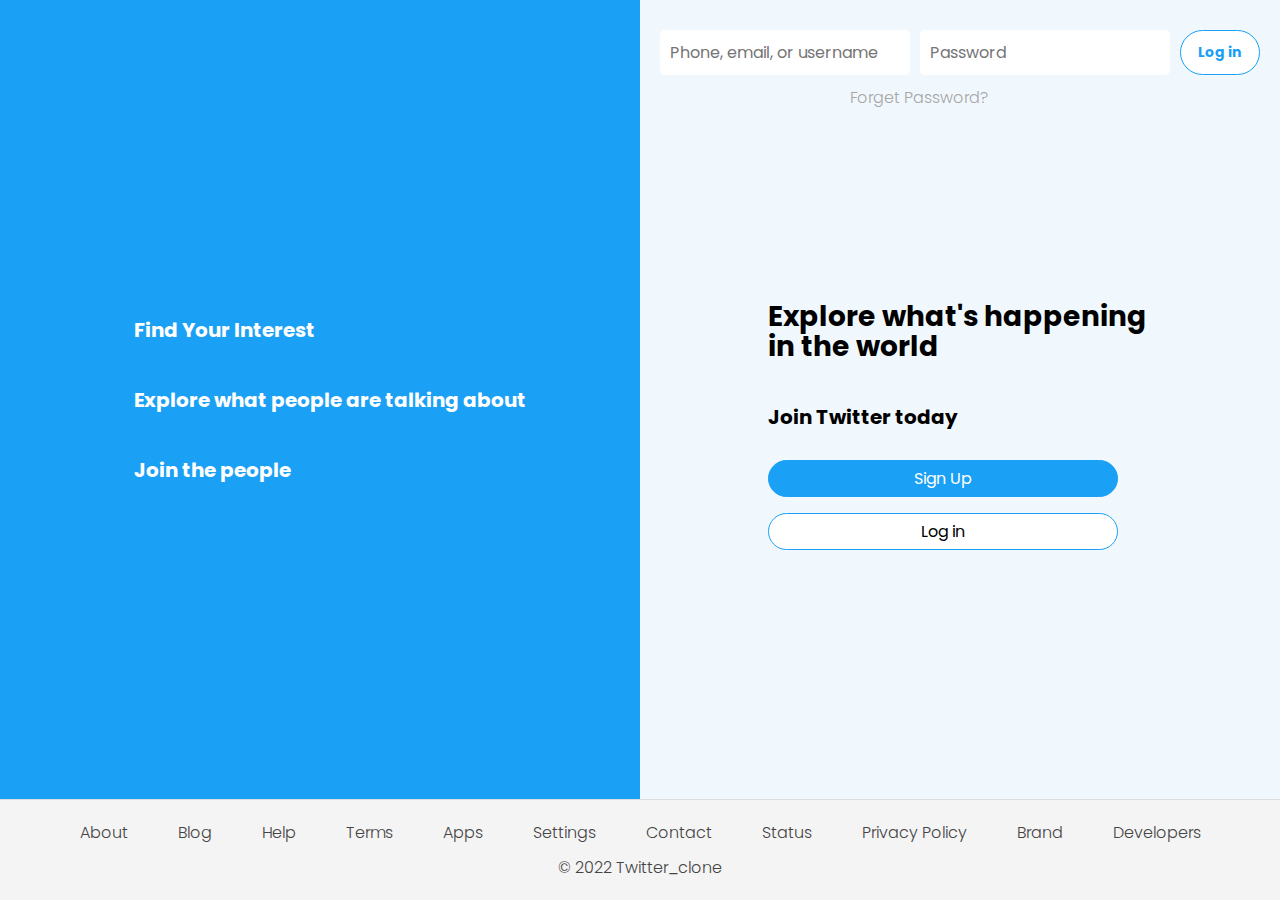
==== commit fe669e76: "updated" ====
--- a/index.html
+++ b/index.html
@@ -142,7 +142,7 @@
     <!-- news feed page -->
 
     <section class="feeds_page">
-      <nav class="feeds_nav dark_mode1">
+      <aside class="feeds_nav dark_mode1 border">
         <a href="#" class="dove"><i class="fa-brands fa-twitter"></i></a>
         <div class="icons">
           <a href="#" class="active">
@@ -202,12 +202,13 @@
             <span>@suhana12</span><i class="fa-solid fa-ellipsis light_text"></i
           ></a>
         </div>
-      </nav>
+      </aside>
       <div class="feeds_content dark_mode2">
         <div class="feeds_header dark_mode1">
-          <div class="header_top border">
+          <div class="header_top dark_mode1 border">
             <h4 class="light_text">Home</h4>
-            <i class="fa-regular fa-star"></i>
+            <!-- <i class="fa-regular fa-star"></i> -->
+            <img src="/images/stars.svg" alt="" width="25" />
           </div>
 
           <div class="header_post dark_mode1 border">
@@ -216,15 +217,23 @@
                 src="https://images.unsplash.com/photo-1544005313-94ddf0286df2?ixlib=rb-4.0.3&ixid=MnwxMjA3fDB8MHxzZWFyY2h8NHx8cGVyc29ufGVufDB8fDB8fA%3D%3D&auto=format&fit=crop&w=500&q=60"
                 alt="user"
               />
-            </div>
-            <input
-              type="text"
-              placeholder="What's happening"
-              class="dark_mode2 light_text border"
-            />
-            <i class="fa fa-image"></i>
-            <i class="fa fa-camera"></i>
-            <i class="fa fa-chart-bar"></i>
+              <textarea
+                name=""
+                id=""
+                placeholder="What's happening?"
+                class="textarea light_text border"
+              ></textarea>
+            </div>
+            <div class="bottom border">
+              <div class="icons">
+                <i class="fa fa-image"></i>
+                <i class="fa-solid fa-list-ul"></i>
+                <i class="fa-regular fa-face-smile"></i>
+                <i class="fa-regular fa-calendar-days"></i>
+                <i class="fa-solid fa-location-dot"></i>
+              </div>
+              <button type="button">Tweet</button>
+            </div>
           </div>
         </div>
 
@@ -453,7 +462,7 @@
         <div class="modal dark_mode1">
           <div class="modal_header border">
             <i class="fa fa-times"></i>
-            <button type="button">Post</button>
+            <button type="button">Tweet</button>
           </div>
           <div class="modal_body">
             <div class="modal_img">
@@ -464,7 +473,7 @@
             </div>
             <input
               type="text"
-              placeholder="What's happening"
+              placeholder="What's happening?"
               class="modal_input dark_mode2 light_text border"
             />
             <i class="fa fa-smile"></i>
@@ -529,15 +538,21 @@
         <div class="sidebar_list2">
           <i class="fa fa-times light_text"></i>
           <ul>
-            <li><a href="#"><p class="light_text">Settings and Privacy</p></a></li>
-            <li><a href="#"><p class="light_text">Help Center</p></a></li>
-            <li><a href="#"><p class="light_text">Log Out</p></a></li>
+            <li>
+              <a href="#"><p class="light_text">Settings and Privacy</p></a>
+            </li>
+            <li>
+              <a href="#"><p class="light_text">Help Center</p></a>
+            </li>
+            <li>
+              <a href="#"><p class="light_text">Log Out</p></a>
+            </li>
           </ul>
         </div>
 
         <!-- darkmode -->
         <div class="dark_mode">
-          <p class="light_text">Dark Mode</p>
+          <p><span class="light_text">Dark Mode</span></p>
           <div class="toggle">
             <div class="circle"></div>
           </div>
--- a/style.css
+++ b/style.css
@@ -30,7 +30,7 @@
   display: grid;
   grid-template-columns: repeat(2, 1fr);
   grid-template-rows: 1fr min-content;
-  display: none;
+  display: grid;
   /* =========================== */
 }
 
@@ -396,7 +396,7 @@
 .feeds_page {
   width: 100%;
   height: 100vh;
-  display: block;
+  display: none;
 }
 
 .feeds_nav {
@@ -541,15 +541,20 @@
   grid-column: 2/3;
   grid-row: 1/2;
   background-color: var(--second-color);
-  margin-top: 1.5rem;
+  padding-top: 5rem;
 }
 
 .header_top {
+  position: fixed;
+  top: 0;
+  opacity: 0.9;
+  width: 60rem;
   display: flex;
   align-items: center;
   justify-content: space-between;
   border-bottom: 0.1rem solid var(--border-color);
   padding: 1.5rem;
+  background-color: var(--second-color);
 }
 
 .header_top h4 {
@@ -562,9 +567,15 @@
 
 .header_post {
   display: flex;
-  align-items: center;
-  padding: 1rem;
+  flex-direction: column;
+  /* align-items: center; */
+  padding: 2rem;
   border-bottom: 0.1rem solid var(--border-color);
+}
+.header_img_wrapper{
+  display: flex;
+  align-items: center;
+  padding: 2rem;
 }
 
 .header_img_wrapper img {
@@ -575,19 +586,53 @@
   object-fit: cover;
 }
 
-.header_post input {
-  width: 35rem;
-  height: 3rem;
-  border: 0.1rem solid #d6e1e9;
+.header_post textarea {
+  width: 100%;
+  height: 6rem;
+  border: none;
+  outline: none;
+  font-size: 1.8rem;
   border-radius: 3rem;
-  background-color: #d6e1e9;
+  background-color: transparent;
+  overflow-y: scroll;
   padding: 0.4rem 1.5rem;
 }
 
-.header_post i {
+::-webkit-scrollbar{
+  width: 0;
+}
+
+.header_post .bottom{
+  display: flex;
+  justify-content: space-between;
+  align-items: center;
+  border-top: 0.1rem solid var(--border-color);
+}
+
+.header_post .bottom button{
+  width: 8rem;
+  padding: 1rem 1.5rem;
+  margin-top: 2rem;
+  background-color: var(--main-color);
+  color: var(--second-color);
+  border: 0.1rem solid var(--main-color);
+  border-radius: 3rem;
+  font-size: 1.4rem;
+  font-weight: bold;
+  cursor: pointer;
+  transition: background-color 0.3s;
+  opacity: 0.4;
+}
+
+.header_post .icons {
   font-size: 2.5rem;
   color: var(--main-color);
-  margin: 2rem;
+  margin: 2rem 0 0 2rem;
+  /* padding-top: 2rem; */
+  flex-direction: row;
+}
+.header_post .icons i{
+  margin: 0 1rem;
 }
 
 .posts {
@@ -661,7 +706,7 @@
 
 .follow {
   position: fixed;
-  top: 1.5rem;
+  top: 0;
   left: 65%;
   background-color: var(--second-color);
   width: 35rem;
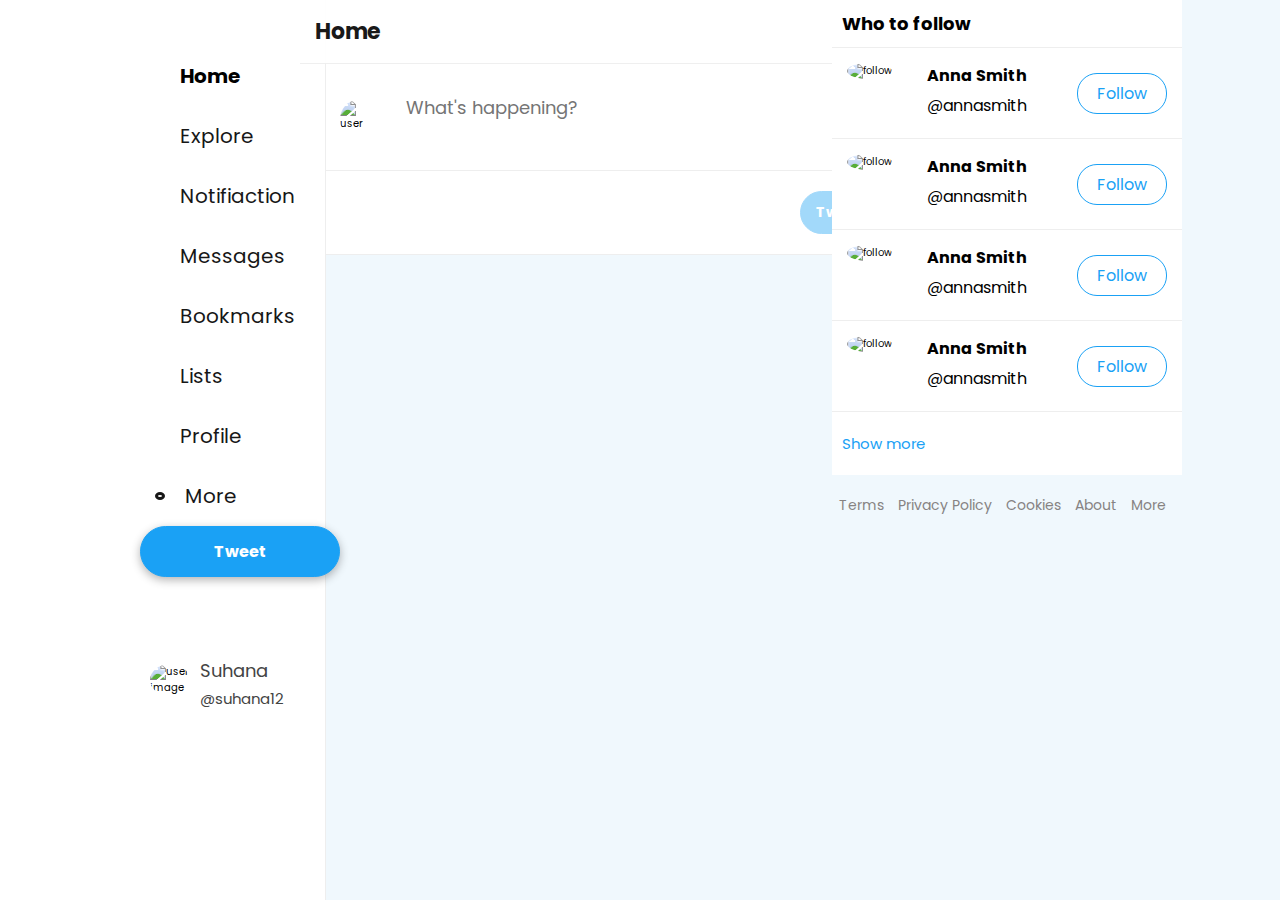
==== commit 667e8895: "updated" ====
--- a/index.html
+++ b/index.html
@@ -236,9 +236,46 @@
             </div>
           </div>
         </div>
-
         <div class="posts dark_mode1">
-          <div class="post border">
+          <div class="maincontainer">
+            <!-- <div class="post border">
+              <div class="user_avatar">
+                <img
+                  src="https://images.unsplash.com/photo-1512485694743-9c9538b4e6e0?ixlib=rb-4.0.3&ixid=MnwxMjA3fDB8MHxzZWFyY2h8MTc0fHxwZXJzb258ZW58MHx8MHx8&auto=format&fit=crop&w=500&q=60"
+                  alt="user"
+                />
+              </div>
+
+              <div class="post_content">
+                <div class="post_user_info light_text">
+                  <h4>Harry</h4>
+                  <i class="fa fa-check-circle"></i>
+                  <span>@harry123</span>
+                </div>
+                <p class="post_text light_text">
+                  Lorem ipsum dolor sit amet consectetur adipisicing elit. Quos
+                  laboriosam provident pariatur mollitia natus odit fuga porro
+                  recusandae eaque similique nesciunt molestiae architecto quia
+                  quae hic, in molestias quas qui asperiores cum ad. Atque
+                  delectus.
+                </p>
+                <div class="post_img">
+                  <img
+                    src="https://images.unsplash.com/photo-1502791451862-7bd8c1df43a7?ixlib=rb-4.0.3&ixid=MnwxMjA3fDB8MHxzZWFyY2h8MTk3fHxwZXJzb258ZW58MHx8MHx8&auto=format&fit=crop&w=500&q=60"
+                    alt="post_img"
+                  />
+                </div>
+                <div class="post_icons">
+                  <i class="fa fa-comment"></i>
+                  <i class="fa fa-retweet"></i>
+                  <i class="fa fa-heart"></i>
+                  <i class="fa fa-share-alt"></i>
+                </div>
+              </div>
+            </div> -->
+          </div>
+
+          <!-- <div class="post border">
             <div class="user_avatar">
               <img
                 src="https://images.unsplash.com/photo-1512485694743-9c9538b4e6e0?ixlib=rb-4.0.3&ixid=MnwxMjA3fDB8MHxzZWFyY2h8MTc0fHxwZXJzb258ZW58MHx8MHx8&auto=format&fit=crop&w=500&q=60"
@@ -271,9 +308,9 @@
                 <i class="fa fa-share-alt"></i>
               </div>
             </div>
-          </div>
-
-          <div class="post border">
+          </div> -->
+
+          <!-- <div class="post border">
             <div class="user_avatar">
               <img
                 src="https://images.unsplash.com/photo-1512485694743-9c9538b4e6e0?ixlib=rb-4.0.3&ixid=MnwxMjA3fDB8MHxzZWFyY2h8MTc0fHxwZXJzb258ZW58MHx8MHx8&auto=format&fit=crop&w=500&q=60"
@@ -306,9 +343,9 @@
                 <i class="fa fa-share-alt"></i>
               </div>
             </div>
-          </div>
-
-          <div class="post border">
+          </div> -->
+
+          <!-- <div class="post border">
             <div class="user_avatar">
               <img
                 src="https://images.unsplash.com/photo-1512485694743-9c9538b4e6e0?ixlib=rb-4.0.3&ixid=MnwxMjA3fDB8MHxzZWFyY2h8MTc0fHxwZXJzb258ZW58MHx8MHx8&auto=format&fit=crop&w=500&q=60"
@@ -341,42 +378,7 @@
                 <i class="fa fa-share-alt"></i>
               </div>
             </div>
-          </div>
-
-          <div class="post border">
-            <div class="user_avatar">
-              <img
-                src="https://images.unsplash.com/photo-1512485694743-9c9538b4e6e0?ixlib=rb-4.0.3&ixid=MnwxMjA3fDB8MHxzZWFyY2h8MTc0fHxwZXJzb258ZW58MHx8MHx8&auto=format&fit=crop&w=500&q=60"
-                alt="user"
-              />
-            </div>
-            <div class="post_content">
-              <div class="post_user_info light_text">
-                <h4>Harry</h4>
-                <i class="fa fa-check-circle"></i>
-                <span>@harry123</span>
-              </div>
-              <p class="post_text light_text">
-                Lorem ipsum dolor sit amet consectetur adipisicing elit. Quos
-                laboriosam provident pariatur mollitia natus odit fuga porro
-                recusandae eaque similique nesciunt molestiae architecto quia
-                quae hic, in molestias quas qui asperiores cum ad. Atque
-                delectus.
-              </p>
-              <div class="post_img">
-                <img
-                  src="https://images.unsplash.com/photo-1502791451862-7bd8c1df43a7?ixlib=rb-4.0.3&ixid=MnwxMjA3fDB8MHxzZWFyY2h8MTk3fHxwZXJzb258ZW58MHx8MHx8&auto=format&fit=crop&w=500&q=60"
-                  alt="post_img"
-                />
-              </div>
-              <div class="post_icons">
-                <i class="fa fa-comment"></i>
-                <i class="fa fa-retweet"></i>
-                <i class="fa fa-heart"></i>
-                <i class="fa fa-share-alt"></i>
-              </div>
-            </div>
-          </div>
+          </div> -->
         </div>
 
         <div class="follow dark_mode1">
--- a/style.css
+++ b/style.css
@@ -30,7 +30,7 @@
   display: grid;
   grid-template-columns: repeat(2, 1fr);
   grid-template-rows: 1fr min-content;
-  display: grid;
+  display: none;
   /* =========================== */
 }
 
@@ -396,7 +396,7 @@
 .feeds_page {
   width: 100%;
   height: 100vh;
-  display: none;
+  display: block;
 }
 
 .feeds_nav {
@@ -414,7 +414,7 @@
 
 .feeds_nav .dove i {
   font-size: 3rem;
-  margin: 2rem 0 0 15rem ;
+  margin: 2rem 0 0 15rem;
   border-radius: 3rem;
   border-radius: 50%;
   padding: 1rem;
@@ -422,10 +422,9 @@
   color: #1aa1f5;
 }
 
-.dove i:hover{
-  background-color:#dce7f3 ;
-}
-
+.dove i:hover {
+  background-color: #dce7f3;
+}
 
 .icons {
   display: flex;
@@ -449,7 +448,7 @@
   background-color:#f1f3f5 ;
 } */
 
-.icons a i{
+.icons a i {
   margin-right: 2rem;
 }
 
@@ -458,7 +457,7 @@
   font-weight: bolder;
 }
 
-.icons .fa-ellipsis{
+.icons .fa-ellipsis {
   font-size: 1.5rem;
   border: 3px solid;
   padding: 0.1rem 0.2rem;
@@ -515,11 +514,10 @@
   color: #444;
   /* text-align: center; */
 }
-.user_link .fa-ellipsis{
- margin-left: 2rem;
- 
-}
-.user span{
+.user_link .fa-ellipsis {
+  margin-left: 2rem;
+}
+.user span {
   font-size: 1.5rem;
 }
 
@@ -572,7 +570,7 @@
   padding: 2rem;
   border-bottom: 0.1rem solid var(--border-color);
 }
-.header_img_wrapper{
+.header_img_wrapper {
   display: flex;
   align-items: center;
   padding: 2rem;
@@ -598,18 +596,18 @@
   padding: 0.4rem 1.5rem;
 }
 
-::-webkit-scrollbar{
+::-webkit-scrollbar {
   width: 0;
 }
 
-.header_post .bottom{
+.header_post .bottom {
   display: flex;
   justify-content: space-between;
   align-items: center;
   border-top: 0.1rem solid var(--border-color);
 }
 
-.header_post .bottom button{
+.header_post .bottom button {
   width: 8rem;
   padding: 1rem 1.5rem;
   margin-top: 2rem;
@@ -631,7 +629,7 @@
   /* padding-top: 2rem; */
   flex-direction: row;
 }
-.header_post .icons i{
+.header_post .icons i {
   margin: 0 1rem;
 }
 
@@ -725,8 +723,7 @@
   border-bottom: 0.1rem solid var(--border-color);
 }
 
-
-.follow_users h4:hover{
+.follow_users h4:hover {
   text-decoration: underline;
   cursor: pointer;
 }
@@ -810,7 +807,7 @@
   background-color: #1584c9;
 }
 
-.settigs_wrapper{
+.settigs_wrapper {
   position: fixed;
   top: 30rem;
   left: 12rem;
@@ -824,7 +821,6 @@
   display: none;
 }
 
-
 .sidebar_list2 ul {
   list-style: none;
   padding: 1.5rem 0;
@@ -833,7 +829,7 @@
 .sidebar_list2 li {
   margin-bottom: 2.5rem;
 }
-.sidebar_list2 i{
+.sidebar_list2 i {
   font-size: 2rem;
   float: right;
 }
@@ -844,7 +840,7 @@
   color: #171717;
 }
 
-.settigs_wrapper .sidebar_list2{
+.settigs_wrapper .sidebar_list2 {
   color: #10171e;
 }
 /* post modal */
@@ -895,7 +891,6 @@
 
 .modal_header i:hover {
   background-color: #d6e1e9;
-  
 }
 
 .modal_header button {
@@ -1095,7 +1090,7 @@
   margin-bottom: 2.5rem;
 }
 
-.sidebar_list1 a{
+.sidebar_list1 a {
   text-decoration: none;
   font-size: 1.6rem;
   color: #868383;
@@ -1160,198 +1155,197 @@
   border-color: #444 !important;
 }
 
-
 /* Responsive */
 
 @media only screen and (max-width: 1300px) {
-    /* main page */
-    .middle_content {
-      width: 60%;
-    }
-
-    .main_page_footer ul{
-      flex-wrap: wrap;
-    }
-
-    .main_page_footer li{
-      margin-bottom: 1rem;
-    }
-
-    /* login page */
-  .login_page_nav li, .login{
+  /* main page */
+  .middle_content {
+    width: 60%;
+  }
+
+  .main_page_footer ul {
+    flex-wrap: wrap;
+  }
+
+  .main_page_footer li {
+    margin-bottom: 1rem;
+  }
+
+  /* login page */
+  .login_page_nav li,
+  .login {
     width: 80rem;
   }
-  .login_modal{
+  .login_modal {
     width: 60rem;
   }
 }
 
 @media only screen and (max-width: 1100px) {
-.main_page {
-  grid-template-columns: 1fr;
-  grid-template-rows: repeat(2, 1fr) min-content;
-}
-.right {
-  grid-column: 1/2;
-  grid-row: 1/2;
-  width: 70%;
-  margin: auto;
-}
-.right_content_form{
-  display: none;
-}
-.left{
-  grid-row: 2/3;
-}
-.left_content{
-  width: 50%;
-  margin: auto;
-}
-.middle_content i{
-  margin-top: 1em;
-}
-
-.left_content h3{
-  line-height: 2rem;
-}
-
-.main_page_footer{
-  grid-row: 3/4;
-}
-}
-
-@media only screen and (max-width:900px) {
-
-  .login_page_nav ul{
+  .main_page {
+    grid-template-columns: 1fr;
+    grid-template-rows: repeat(2, 1fr) min-content;
+  }
+  .right {
+    grid-column: 1/2;
+    grid-row: 1/2;
+    width: 70%;
+    margin: auto;
+  }
+  .right_content_form {
+    display: none;
+  }
+  .left {
+    grid-row: 2/3;
+  }
+  .left_content {
+    width: 50%;
+    margin: auto;
+  }
+  .middle_content i {
+    margin-top: 1em;
+  }
+
+  .left_content h3 {
+    line-height: 2rem;
+  }
+
+  .main_page_footer {
+    grid-row: 3/4;
+  }
+}
+
+@media only screen and (max-width: 900px) {
+  .login_page_nav ul {
     padding: 0 4rem;
   }
-  .login_page_nav li, .login{
+  .login_page_nav li,
+  .login {
     width: 60rem;
   }
-  .login_modal{
+  .login_modal {
     width: 50rem;
   }
 }
 
-@media only screen and (max-width:700px) {
-  .login_page_nav li, .login{
+@media only screen and (max-width: 700px) {
+  .login_page_nav li,
+  .login {
     width: 50rem;
   }
-  .login_modal{
+  .login_modal {
     width: 40rem;
   }
 }
 
 @media only screen and (max-width: 800px) {
- .right{
-  width: 80%;
- }
- .middle_content i{
-  display: none;
- }
- .middle_content h1{
-  margin-bottom: 2rem;
- }
- .middle_content h4{
-  margin-bottom: 1rem;
- }
- .left_content{
-  width: 60%;
- }
- .middle_content button{
-  width: 30rem;
-}
-}
-
-@media only screen and (max-width: 600px){
-.main_page{
-  grid-template-rows: 1fr min-content;
-}
-.left{
-  display: none;
-}
-.right{
-  grid-row: 1/2;
-  width: 90%;
-}
-
-/* login page */
-.login_page_nav ul{
-  width: 40rem;
-  padding: 0 4rem;
-}
-.login{
-  width: 40rem;
-  grid-template-columns: 5rem 8fr;
-}
-
-.login_form label, .login_form a{
-  font-size: 1.4rem;
-}
-.login .login_footer{
-  padding-left: 5rem;
-}
-.login_footer p{
-  font-size: 1.4rem;
-}
-
-.login_modal{
-  width: 30rem;
-}
-
-.login_modal i{
-  top: 2.5rem;
-}
-.login_modal p{
-  font-size: 1.4rem;
-}
-}
-
-@media only screen and (max-width: 500px){
-  .middle_content{
+  .right {
+    width: 80%;
+  }
+  .middle_content i {
+    display: none;
+  }
+  .middle_content h1 {
+    margin-bottom: 2rem;
+  }
+  .middle_content h4 {
+    margin-bottom: 1rem;
+  }
+  .left_content {
+    width: 60%;
+  }
+  .middle_content button {
+    width: 30rem;
+  }
+}
+
+@media only screen and (max-width: 600px) {
+  .main_page {
+    grid-template-rows: 1fr min-content;
+  }
+  .left {
+    display: none;
+  }
+  .right {
+    grid-row: 1/2;
+    width: 90%;
+  }
+
+  /* login page */
+  .login_page_nav ul {
+    width: 40rem;
+    padding: 0 4rem;
+  }
+  .login {
+    width: 40rem;
+    grid-template-columns: 5rem 8fr;
+  }
+
+  .login_form label,
+  .login_form a {
+    font-size: 1.4rem;
+  }
+  .login .login_footer {
+    padding-left: 5rem;
+  }
+  .login_footer p {
+    font-size: 1.4rem;
+  }
+
+  .login_modal {
+    width: 30rem;
+  }
+
+  .login_modal i {
+    top: 2.5rem;
+  }
+  .login_modal p {
+    font-size: 1.4rem;
+  }
+}
+
+@media only screen and (max-width: 500px) {
+  .middle_content {
     font-size: 2.5rem;
   }
-  .middle_content button{
+  .middle_content button {
     width: 22rem;
   }
 
   /* login page */
 
-  .login_page_nav ul{
+  .login_page_nav ul {
     width: 35rem;
   }
-  .login_form:not(.login_form_checkbox){
+  .login_form:not(.login_form_checkbox) {
     width: 20rem;
   }
-  .login_form a{
+  .login_form a {
     display: block;
     margin-top: 1.5rem;
   }
-
-  
-}
-
-@media only screen and (max-width: 400px){
+}
+
+@media only screen and (max-width: 400px) {
   /* login page */
 
-  .login_page_nav ul{
+  .login_page_nav ul {
     width: 31.5rem;
   }
 
-  .login_form input:not(.login_form_checkbox){
-    width:22rem ;
+  .login_form input:not(.login_form_checkbox) {
+    width: 22rem;
   }
   .login_page {
     grid-template-columns: 2rem 2fr 2rem;
   }
-  .login{
+  .login {
     width: 100%;
   }
-  .login_modal{
+  .login_modal {
     width: 25rem;
   }
-  .login .login_footer{
+  .login .login_footer {
     padding: 0 5rem;
   }
-  
-}+}
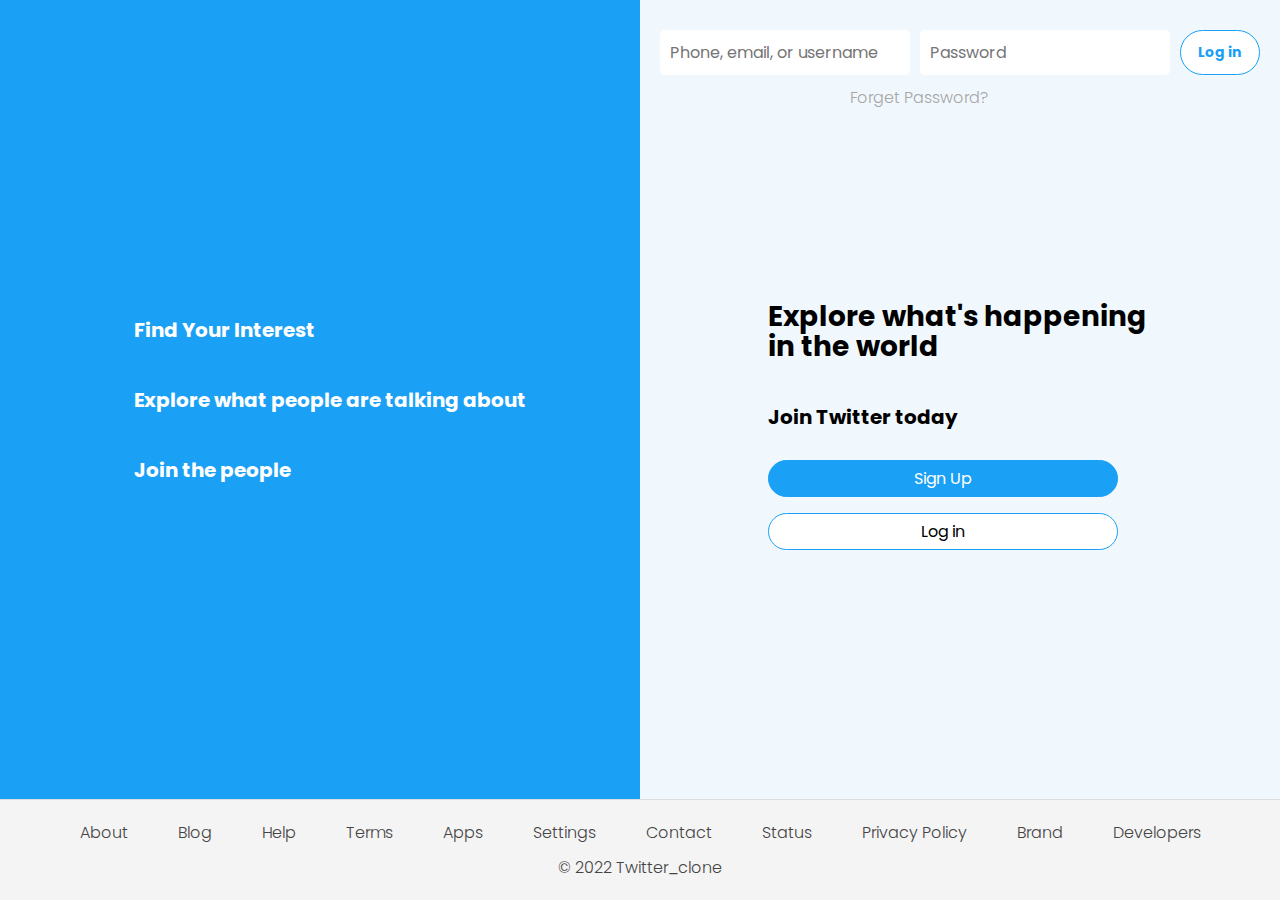
==== commit e8f7428e: "update" ====
--- a/index.html
+++ b/index.html
@@ -16,7 +16,7 @@
       crossorigin="anonymous"
       referrerpolicy="no-referrer"
     />
-    <link rel="stylesheet" href="style.css" />
+    <link rel="stylesheet" href="/styles/style.css" />
   </head>
   <body>
     <!-- -----------main page------------ -->
@@ -59,7 +59,7 @@
             <h1>Explore what's happening in the world</h1>
             <h4>Join Twitter today</h4>
             <button type="button" class="signup_btn main_btn">Sign Up</button>
-            <button type="button" class="login_btn main_btn">Log in</button>
+            <button type="button" class="login_btn main_btn" id="Log_in">Log in</button>
           </div>
         </div>
       </div>
@@ -84,8 +84,7 @@
     </section>
     <!-- end of main page -->
 
-    <!-- login page -->
-    <section class="login_page">
+    <!-- <section class="login_page">
       <nav class="login_page_nav">
         <ul>
           <li>
@@ -125,23 +124,24 @@
           </p>
         </footer>
       </div>
-    </section>
+    </section> -->
 
     <!-- login modal -->
 
-    <div class="login_modal">
+  <!-- <div class="login_modal">
       <i class="fa fa-times"></i>
       <p>
         The usename and password you entered did not match our records. please
         double check and try again.
       </p>
-    </div>
+    </div> -->
 
     <!--end of login modal -->
 
+    
     <!-- news feed page -->
 
-    <section class="feeds_page">
+    <section class="feeds_page dark_mode2">
       <aside class="feeds_nav dark_mode1 border">
         <a href="#" class="dove"><i class="fa-brands fa-twitter"></i></a>
         <div class="icons">
@@ -180,7 +180,11 @@
         </div>
         <!-- ---post button--- -->
 
-        <button type="button" class="post_btn">Tweet</button>
+        <button type="button" class="post_btn"><svg fill="#ffffff" viewBox="0 0 24 24">
+          <path
+            d="M8.8 7.2H5.6V3.9c0-.4-.3-.8-.8-.8s-.7.4-.7.8v3.3H.8c-.4 0-.8.3-.8.8s.3.8.8.8h3.3v3.3c0 .4.3.8.8.8s.8-.3.8-.8V8.7H9c.4 0 .8-.3.8-.8s-.5-.7-1-.7zm15-4.9v-.1h-.1c-.1 0-9.2 1.2-14.4 11.7-3.8 7.6-3.6 9.9-3.3 9.9.3.1 3.4-6.5 6.7-9.2 5.2-1.1 6.6-3.6 6.6-3.6s-1.5.2-2.1.2c-.8 0-1.4-.2-1.7-.3 1.3-1.2 2.4-1.5 3.5-1.7.9-.2 1.8-.4 3-1.2 2.2-1.6 1.9-5.5 1.8-5.7z"
+          ></path>
+        </svg></button>
         <!-- <div class="search_bar">
           <i class="fa fa-search"></i>
           <input
@@ -207,7 +211,6 @@
         <div class="feeds_header dark_mode1">
           <div class="header_top dark_mode1 border">
             <h4 class="light_text">Home</h4>
-            <!-- <i class="fa-regular fa-star"></i> -->
             <img src="/images/stars.svg" alt="" width="25" />
           </div>
 
@@ -232,10 +235,12 @@
                 <i class="fa-regular fa-calendar-days"></i>
                 <i class="fa-solid fa-location-dot"></i>
               </div>
-              <button type="button">Tweet</button>
-            </div>
-          </div>
-        </div>
+              <button type="button" class="post-btn">Tweet</button>
+            </div>
+          </div>
+        </div>
+
+        
         <div class="posts dark_mode1">
           <div class="maincontainer">
             <!-- <div class="post border">
@@ -252,6 +257,13 @@
                   <i class="fa fa-check-circle"></i>
                   <span>@harry123</span>
                 </div>
+                <div class="editDelete">
+                  <button data-id=${tweet._id} class="tweet-edit" id="tweet-edit">
+                  <i class="fa-regular fa-pen-to-square"></i>
+                        </button>
+                        <button data-id=${tweet._id} class="tweet-delete" id="tweet-delete">
+                        <i class="fa-solid fa-xmark"></i>
+                        </button></div>
                 <p class="post_text light_text">
                   Lorem ipsum dolor sit amet consectetur adipisicing elit. Quos
                   laboriosam provident pariatur mollitia natus odit fuga porro
@@ -275,110 +287,6 @@
             </div> -->
           </div>
 
-          <!-- <div class="post border">
-            <div class="user_avatar">
-              <img
-                src="https://images.unsplash.com/photo-1512485694743-9c9538b4e6e0?ixlib=rb-4.0.3&ixid=MnwxMjA3fDB8MHxzZWFyY2h8MTc0fHxwZXJzb258ZW58MHx8MHx8&auto=format&fit=crop&w=500&q=60"
-                alt="user"
-              />
-            </div>
-            <div class="post_content">
-              <div class="post_user_info light_text">
-                <h4>Harry</h4>
-                <i class="fa fa-check-circle"></i>
-                <span>@harry123</span>
-              </div>
-              <p class="post_text light_text">
-                Lorem ipsum dolor sit amet consectetur adipisicing elit. Quos
-                laboriosam provident pariatur mollitia natus odit fuga porro
-                recusandae eaque similique nesciunt molestiae architecto quia
-                quae hic, in molestias quas qui asperiores cum ad. Atque
-                delectus.
-              </p>
-              <div class="post_img">
-                <img
-                  src="https://images.unsplash.com/photo-1502791451862-7bd8c1df43a7?ixlib=rb-4.0.3&ixid=MnwxMjA3fDB8MHxzZWFyY2h8MTk3fHxwZXJzb258ZW58MHx8MHx8&auto=format&fit=crop&w=500&q=60"
-                  alt="post_img"
-                />
-              </div>
-              <div class="post_icons">
-                <i class="fa fa-comment"></i>
-                <i class="fa fa-retweet"></i>
-                <i class="fa fa-heart"></i>
-                <i class="fa fa-share-alt"></i>
-              </div>
-            </div>
-          </div> -->
-
-          <!-- <div class="post border">
-            <div class="user_avatar">
-              <img
-                src="https://images.unsplash.com/photo-1512485694743-9c9538b4e6e0?ixlib=rb-4.0.3&ixid=MnwxMjA3fDB8MHxzZWFyY2h8MTc0fHxwZXJzb258ZW58MHx8MHx8&auto=format&fit=crop&w=500&q=60"
-                alt="user"
-              />
-            </div>
-            <div class="post_content">
-              <div class="post_user_info light_text">
-                <h4>Harry</h4>
-                <i class="fa fa-check-circle"></i>
-                <span>@harry123</span>
-              </div>
-              <p class="post_text light_text">
-                Lorem ipsum dolor sit amet consectetur adipisicing elit. Quos
-                laboriosam provident pariatur mollitia natus odit fuga porro
-                recusandae eaque similique nesciunt molestiae architecto quia
-                quae hic, in molestias quas qui asperiores cum ad. Atque
-                delectus.
-              </p>
-              <div class="post_img">
-                <img
-                  src="https://images.unsplash.com/photo-1502791451862-7bd8c1df43a7?ixlib=rb-4.0.3&ixid=MnwxMjA3fDB8MHxzZWFyY2h8MTk3fHxwZXJzb258ZW58MHx8MHx8&auto=format&fit=crop&w=500&q=60"
-                  alt="post_img"
-                />
-              </div>
-              <div class="post_icons">
-                <i class="fa fa-comment"></i>
-                <i class="fa fa-retweet"></i>
-                <i class="fa fa-heart"></i>
-                <i class="fa fa-share-alt"></i>
-              </div>
-            </div>
-          </div> -->
-
-          <!-- <div class="post border">
-            <div class="user_avatar">
-              <img
-                src="https://images.unsplash.com/photo-1512485694743-9c9538b4e6e0?ixlib=rb-4.0.3&ixid=MnwxMjA3fDB8MHxzZWFyY2h8MTc0fHxwZXJzb258ZW58MHx8MHx8&auto=format&fit=crop&w=500&q=60"
-                alt="user"
-              />
-            </div>
-            <div class="post_content">
-              <div class="post_user_info light_text">
-                <h4>Harry</h4>
-                <i class="fa fa-check-circle"></i>
-                <span>@harry123</span>
-              </div>
-              <p class="post_text light_text">
-                Lorem ipsum dolor sit amet consectetur adipisicing elit. Quos
-                laboriosam provident pariatur mollitia natus odit fuga porro
-                recusandae eaque similique nesciunt molestiae architecto quia
-                quae hic, in molestias quas qui asperiores cum ad. Atque
-                delectus.
-              </p>
-              <div class="post_img">
-                <img
-                  src="https://images.unsplash.com/photo-1502791451862-7bd8c1df43a7?ixlib=rb-4.0.3&ixid=MnwxMjA3fDB8MHxzZWFyY2h8MTk3fHxwZXJzb258ZW58MHx8MHx8&auto=format&fit=crop&w=500&q=60"
-                  alt="post_img"
-                />
-              </div>
-              <div class="post_icons">
-                <i class="fa fa-comment"></i>
-                <i class="fa fa-retweet"></i>
-                <i class="fa fa-heart"></i>
-                <i class="fa fa-share-alt"></i>
-              </div>
-            </div>
-          </div> -->
         </div>
 
         <div class="follow dark_mode1">
@@ -386,7 +294,7 @@
           <div class="follow_users border">
             <div class="follow_user_img">
               <img
-                src="https://images.unsplash.com/photo-1547147607-6eab7b49f3ee?ixlib=rb-4.0.3&ixid=MnwxMjA3fDB8MHxzZWFyY2h8Mjg3fHxwZXJzb258ZW58MHx8MHx8&auto=format&fit=crop&w=500&q=60"
+                src="https://source.unsplash.com/45x45/?boy"
                 alt="follow"
                 width="40px"
               />
@@ -401,14 +309,14 @@
           <div class="follow_users border">
             <div class="follow_user_img">
               <img
-                src="https://images.unsplash.com/photo-1608668648240-eab177307a4b?ixlib=rb-4.0.3&ixid=MnwxMjA3fDB8MHxzZWFyY2h8NDQ4fHxwZXJzb258ZW58MHx8MHx8&auto=format&fit=crop&w=500&q=60"
+                src="https://source.unsplash.com/45x45/?person"
                 alt="follow"
                 width="40px"
               />
             </div>
             <div class="follow_user_info light_text">
-              <h4>Anna Smith</h4>
-              <p>@annasmith</p>
+              <h4>Ronny</h4>
+              <p>@ronny</p>
             </div>
             <button type="button" class="follow_btn dark_mode2">Follow</button>
           </div>
@@ -416,14 +324,14 @@
           <div class="follow_users border">
             <div class="follow_user_img">
               <img
-                src="https://images.unsplash.com/photo-1542206395-9feb3edaa68d?ixlib=rb-4.0.3&ixid=MnwxMjA3fDB8MHxzZWFyY2h8MzR8fHBlcnNvbnxlbnwwfHwwfHw%3D&auto=format&fit=crop&w=500&q=60"
+                src="https://source.unsplash.com/45x45/?baby"
                 alt="follow"
                 width="40px"
               />
             </div>
             <div class="follow_user_info light_text">
-              <h4>Anna Smith</h4>
-              <p>@annasmith</p>
+              <h4>Harry</h4>
+              <p>@harry</p>
             </div>
             <button type="button" class="follow_btn dark_mode2">Follow</button>
           </div>
@@ -431,13 +339,13 @@
           <div class="follow_users border">
             <div class="follow_user_img">
               <img
-                src="https://images.unsplash.com/photo-1547624643-3bf761b09502?ixlib=rb-4.0.3&ixid=MnwxMjA3fDB8MHxzZWFyY2h8NDI3fHxwZXJzb258ZW58MHx8MHx8&auto=format&fit=crop&w=500&q=60"
+                src="https://source.unsplash.com/45x45/?man"
                 alt="follow"
               />
             </div>
             <div class="follow_user_info light_text">
-              <h4>Anna Smith</h4>
-              <p>@annasmith</p>
+              <h4>Stephen</h4>
+              <p>@stephen</p>
             </div>
             <button type="button" class="follow_btn dark_mode2">Follow</button>
           </div>
@@ -564,6 +472,6 @@
       <!-- end of sidebar -->
     </section>
 
-    <script src="script.js"></script>
+    <script src="/scripts/script.js"></script>
   </body>
 </html>
--- a/styles/style.css
+++ b/styles/style.css
@@ -0,0 +1,1461 @@
+@import url("https://fonts.googleapis.com/css2?family=Poppins:wght@300&display=swap");
+* {
+  margin: 0;
+  padding: 0;
+  box-sizing: border-box;
+  outline: none;
+  font-family: "Poppins", sans-serif;
+}
+
+:root {
+  --main-color: #1aa1f5;
+  --second-color: #fff;
+  --border-color: #eee;
+}
+
+/* .font_size{
+    font-size: 1.6rem;
+} */
+
+html {
+  font-size: 62.5%;
+}
+body {
+  background-color: #f0f8fd;
+}
+
+.main_page {
+  width: 100%;
+  height: 100vh;
+  display: grid;
+  grid-template-columns: repeat(2, 1fr);
+  grid-template-rows: 1fr min-content;
+  /* display: none; */
+}
+
+i {
+  cursor: pointer;
+}
+
+/* ----------------left-------------- */
+
+.left {
+  background-color: var(--main-color);
+  display: flex;
+  justify-content: center;
+  align-items: center;
+}
+
+.left_content div {
+  display: flex;
+  align-items: center;
+  margin: 4em;
+  color: var(--second-color);
+}
+.left_content i {
+  font-size: 3rem;
+  margin-right: 2rem;
+}
+
+.left_content_heading {
+  font-size: 2rem;
+}
+
+/* ------------right------------------ */
+
+.right {
+  /* grid-column: 2/-1;
+    grid-row: 1/2; */
+  position: relative;
+}
+
+.right_content_form {
+  display: flex;
+  justify-content: center;
+  margin-top: 3rem;
+}
+
+.right_content_form div {
+  position: relative;
+}
+.right_content_form input {
+  width: 25rem;
+  height: 4.5rem;
+  margin-right: 1rem;
+  font-size: 1.6rem;
+  padding: 0 1rem;
+  border: 0.1rem;
+  border-radius: 0.5rem;
+  background-color: var(--second-color);
+  transition: background-color 0.3s;
+}
+
+.right_content_form input:focus {
+  background-color: #d9ebf7;
+  outline: none;
+}
+
+.right_content_form label {
+  position: absolute;
+  top: 5.5rem;
+  left: -70px;
+  font-size: 1.6rem;
+  font-weight: 300;
+  color: #a7a6a6;
+}
+
+.top_btn {
+  width: 8rem;
+  background-color: var(--second-color);
+  color: var(--main-color);
+  border: 0.1rem solid var(--main-color);
+  border-radius: 3rem;
+  font-size: 1.4rem;
+  font-weight: bold;
+  cursor: pointer;
+  transition: background-color 0.3s;
+}
+.top_btn:hover {
+  background-color: #d9ebf7;
+}
+.middle_content {
+  position: absolute;
+  top: 50%;
+  left: 50%;
+  transform: translate(-50%, -50%);
+  flex-direction: column;
+}
+
+.middle_content i {
+  font-size: 4rem;
+  color: var(--main-color);
+  margin-bottom: 2rem;
+  margin-left: 15rem;
+  padding: 1rem;
+  border-radius: 50%;
+  cursor: pointer;
+}
+.middle_content i:hover {
+  background-color: var(--main-color);
+  color: var(--second-color);
+}
+.middle_content h1 {
+  font-size: 2.8rem;
+  margin-bottom: 4rem;
+  line-height: 3rem;
+}
+.middle_content h4 {
+  font-size: 2rem;
+  margin-bottom: 2rem;
+}
+
+.middle_content button {
+  width: 35rem;
+  margin: 0.8rem 0;
+  padding: 0.5rem;
+  border: 0.1rem solid var(--main-color);
+  border-radius: 4rem;
+  font-size: 1.6rem;
+  cursor: pointer;
+  transition: background-color 0.3s;
+}
+
+.signup_btn {
+  background-color: var(--main-color);
+  color: var(--second-color);
+}
+.signup_btn:hover {
+  background-color: #0f5d8d;
+}
+.login_btn {
+  background-color: var(--second-color);
+}
+.login_btn:hover {
+  background-color: #d9ebf7;
+}
+
+/* -----------------footer--------------- */
+
+.main_page_footer {
+  grid-column: 1/-1;
+  grid-row: 02/-1;
+  background-color: #f5f4f4;
+  padding: 1.5rem;
+  border-top: 0.1rem solid #ddd;
+}
+.main_page_footer ul {
+  display: flex;
+  justify-content: center;
+  list-style: none;
+}
+.main_page_footer ul li {
+  border-radius: 0.5rem;
+  margin: 0.5rem;
+}
+.main_page_footer ul li:hover {
+  background-color: var(--second-color) fff;
+}
+.main_page_footer a {
+  font-size: 1.6rem;
+  margin: 0 2rem;
+  text-decoration: none;
+  color: #444;
+  font-weight: 300;
+}
+
+/* -------------------css for login page-------------------- */
+
+.login_page {
+  width: 100%;
+  height: 100vh;
+  display: grid;
+  grid-template-columns: minmax(5rem, 1fr) 2fr minmax(5rem, 1fr);
+  grid-template-rows: repeat(2, min-content) 1fr;
+  grid-row-gap: 1.5rem;
+  /* display: none; */
+}
+
+.login_page_nav {
+  grid-column: 1/-1;
+  grid-row: 1/2;
+  background-color: var(--second-color);
+  padding: 2.5rem 0;
+  box-shadow: 0 0 0.7rem rgba(0, 0, 0, 0.3);
+  z-index: 10;
+}
+
+.login_page_nav ul {
+  width: 100rem;
+  margin: auto;
+  display: flex;
+  align-items: flex-end;
+  list-style: none;
+}
+
+.login_page_nav a {
+  font-size: 1.6rem;
+  text-decoration: none;
+  color: #555;
+  transition: color 0.3s;
+}
+
+.login_page_nav li {
+  margin: 0 1rem;
+  position: relative;
+}
+
+.login_page_nav li:last-child {
+  margin-left: auto;
+}
+.login_page_nav li::after {
+  content: "";
+  width: 100%;
+  height: 0.4rem;
+  background-color: var(--main-color);
+  position: absolute;
+  bottom: -2.5rem;
+  left: 0;
+  opacity: 0;
+  transition: background-color 0.3s;
+}
+.login_page_nav li:hover::after {
+  opacity: 1;
+}
+
+.login_page_nav a {
+  font-size: 1.6rem;
+  text-decoration: none;
+  color: #555;
+}
+.login_page_nav i {
+  color: var(--main-color);
+  font-size: 3rem;
+}
+
+.login {
+  grid-column: 2/3;
+  grid-row: 2/3;
+  background-color: var(--second-color);
+  width: 100rem;
+  display: grid;
+  grid-template-columns: 10rem 8fr;
+  grid-template-rows: 2fr 1fr;
+  box-shadow: 0 0 0 0.1rem rgba(0, 0, 0, 0.3);
+}
+
+.login_content {
+  grid-column: 2/-1;
+  grid-row: 1/2;
+  padding: 5rem 0 1rem 0;
+}
+
+.login_content h2 {
+  font-size: 2.4rem;
+  margin-bottom: 3rem;
+}
+.login_form {
+  display: flex;
+  flex-direction: column;
+}
+.login_form input:not(.login_form_checkbox) {
+  background-color: #ecf3f9;
+  width: 30rem;
+  height: 3.5rem;
+  margin-bottom: 1rem;
+  border: 0.1rem;
+  padding-left: 1rem;
+  border-radius: 0.5rem;
+  font-size: 1.5rem;
+  transition: background-color 0.3s;
+}
+.login_form input:focus {
+  background-color: #d9ebf7;
+}
+.login_form div {
+  margin-top: 2rem;
+}
+.login_form button {
+  padding: 1rem 1.5rem;
+  background-color: var(--main-color);
+  color: var(--second-color);
+  border-radius: 4rem;
+  border: 0.1rem solid var(--main-color);
+  font-size: 1.5rem;
+  font-weight: bold;
+  margin-right: 1rem;
+  cursor: pointer;
+}
+
+.login_form label {
+  font-size: 1.6rem;
+  font-weight: 300;
+  margin-right: 1rem;
+}
+.login_form a {
+  text-decoration: none;
+  font-size: 1.6rem;
+  color: var(--main-color);
+}
+.login .login_footer {
+  grid-column: 1/-1;
+  grid-row: 2/-1;
+  background-color: #edf3f7;
+  padding-left: 10rem;
+  display: flex;
+  flex-direction: column;
+  justify-content: center;
+  margin-top: 2rem;
+}
+
+.login_footer p {
+  font-size: 1.6rem;
+  font-weight: 300;
+  margin: 0.5rem 0;
+}
+
+.login_footer a {
+  text-decoration: none;
+  color: var(--main-color);
+}
+
+/* -------login modal----- */
+.login_modal {
+  position: fixed;
+  top: 11.5rem;
+  left: 50%;
+  transform: translate(-50%, -50%);
+  background-color: var(--second-color);
+  width: 70rem;
+  padding: 2rem;
+  text-align: center;
+  box-shadow: 0 0 0.7rem rgba(0, 0, 0, 0.3);
+  border-radius: 0 0 1rem 1rem;
+  display: none;
+}
+
+.login_modal i {
+  position: absolute;
+  top: 2rem;
+  right: 2rem;
+  font-size: 1.3rem;
+  color: #868383;
+  cursor: pointer;
+}
+
+.login_modal p {
+  margin: 2rem 1rem 0 1rem;
+  font-size: 1.6rem;
+  color: #868383;
+}
+
+/* -------------New feed page------------------ */
+
+.feeds_page {
+  width: 100%;
+  height: 100vh;
+  display: none;
+}
+
+.feeds_nav {
+  position: fixed;
+  width: 25.5%;
+  height: 100vh;
+  background-color: var(--second-color);
+  display: flex;
+  flex-direction: column;
+  border-right: 0.1rem solid var(--border-color);
+}
+
+.feeds_nav .dove i {
+  font-size: 3rem;
+  margin: 2rem 0 0 15rem;
+  border-radius: 3rem;
+  border-radius: 50%;
+  padding: 1rem;
+  border-radius: 50%;
+  color: #1aa1f5;
+}
+
+.dove i:hover {
+  background-color: #dce7f3;
+}
+
+.icons {
+  display: flex;
+  flex-direction: column;
+  margin-left: 15rem;
+}
+
+.icons a {
+  display: flex;
+  align-items: center;
+  text-decoration: none;
+  line-height: 5rem;
+  font-size: 2rem;
+  color: #171717;
+  margin: 0.5rem 0;
+  padding: 0 1rem;
+  border-radius: 3rem;
+}
+
+
+.icons a i {
+  margin-right: 2rem;
+}
+
+.icons .active {
+  color: black;
+  font-weight: bolder;
+}
+
+.icons .fa-ellipsis {
+  font-size: 1.5rem;
+  border: 3px solid;
+  padding: 0.1rem 0.2rem;
+  border-radius: 50%;
+  margin-left: -0.5rem;
+}
+
+/* .search_bar {
+  display: flex;
+  align-items: center;
+  position: relative;
+} */
+
+/* .search_bar_input {
+  width: 35rem;
+  height: 3rem;
+  border: 0.1rem solid #d6e1e9;
+  border-radius: 3rem;
+  background-color: #d6e1e9;
+  padding: 0 1rem 0 4rem;
+}
+
+.search_bar_input:focus {
+  background-color: var(--second-color);
+  border-color: var(--main-color);
+}
+.search_bar i {
+  position: absolute;
+  font-size: 1.6rem;
+  left: 1.5rem;
+  color: #9e9a9a;
+} */
+
+.user {
+  margin: 8rem 0 0 15rem;
+  display: flex;
+  align-items: center;
+  cursor: pointer;
+}
+.user_img_wrapper {
+  width: 4rem;
+  height: 4rem;
+}
+.user_img_wrapper img {
+  width: 100%;
+  height: 100%;
+  object-fit: cover;
+  border-radius: 50%;
+}
+.user_link {
+  margin: 0 1rem;
+  text-decoration: none;
+  font-size: 1.8rem;
+  color: #444;
+  /* text-align: center; */
+}
+.user_link .fa-ellipsis {
+  margin-left: 2rem;
+}
+.user span {
+  font-size: 1.5rem;
+}
+
+/* .user i {
+  font-size: 1.6rem;
+  color: #444;
+} */
+
+/* -----------feeds content----------- */
+
+.feeds_content {
+  display: grid;
+  grid-template-columns: minmax(5rem, 1fr) 60rem 40rem minmax(5rem, 1fr);
+  grid-template-rows: repeat(2, min-content);
+  /* padding-top: 0rem; */
+  padding-left: 25rem;
+}
+.feeds_header {
+  grid-column: 2/3;
+  grid-row: 1/2;
+  background-color: var(--second-color);
+  padding-top: 5rem;
+}
+
+.header_top {
+  position: fixed;
+  top: 0;
+  opacity: 0.9;
+  width: 60rem;
+  display: flex;
+  align-items: center;
+  justify-content: space-between;
+  border-bottom: 0.1rem solid var(--border-color);
+  padding: 1.5rem;
+  background-color: var(--second-color);
+}
+
+.header_top h4 {
+  font-size: 2.2rem;
+}
+.header_top i {
+  font-size: 2.2rem;
+  color: var(--main-color);
+}
+.editDelete{
+  margin: -4rem 0 2rem 43rem;
+
+}
+
+.tweet-edit, .tweet-delete{
+  border: none;
+  font-size: 1.5rem;
+  border-radius: 50%;
+  padding: 0.5rem 1rem;
+  cursor: pointer;
+}
+
+.header_post {
+  display: flex;
+  flex-direction: column;
+  /* align-items: center; */
+  padding: 2rem;
+  border-bottom: 0.1rem solid var(--border-color);
+}
+.header_img_wrapper {
+  display: flex;
+  align-items: center;
+  padding: 2rem;
+}
+
+.header_img_wrapper img {
+  width: 40px;
+  height: 40px;
+  margin-right: 1.5rem;
+  border-radius: 50%;
+  object-fit: cover;
+}
+
+.header_post textarea {
+  width: 100%;
+  height: 6rem;
+  border: none;
+  outline: none;
+  font-size: 1.8rem;
+  border-radius: 3rem;
+  background-color: transparent;
+  overflow-y: scroll;
+  padding: 0.4rem 1.5rem;
+}
+
+::-webkit-scrollbar {
+  width: 0;
+}
+
+.header_post .bottom {
+  display: flex;
+  justify-content: space-between;
+  align-items: center;
+  border-top: 0.1rem solid var(--border-color);
+}
+
+.header_post .bottom button {
+  width: 8rem;
+  padding: 1rem 1.5rem;
+  margin-top: 2rem;
+  background-color: var(--main-color);
+  color: var(--second-color);
+  border: 0.1rem solid var(--main-color);
+  border-radius: 3rem;
+  font-size: 1.4rem;
+  font-weight: bold;
+  cursor: pointer;
+  transition: background-color 0.3s;
+  opacity: 0.4;
+}
+
+.header_post .icons {
+  font-size: 2.5rem;
+  color: var(--main-color);
+  margin: 2rem 0 0 2rem;
+  /* padding-top: 2rem; */
+  flex-direction: row;
+}
+.header_post .icons i {
+  margin: 0 1rem;
+}
+
+.posts {
+  grid-column: 2/3;
+  grid-row: 2/-1;
+  background-color: var(--second-color);
+}
+
+.user_avatar {
+  width: 5rem;
+  height: 5rem;
+  flex-shrink: 0;
+  margin-right: 1.5rem;
+}
+.user_avatar img {
+  width: 100%;
+  height: 100%;
+  object-fit: cover;
+  border-radius: 50%;
+}
+
+.post_user_info {
+  display: flex;
+  align-items: center;
+  margin: 1rem 0;
+}
+
+.post_user_info h4 {
+  font-size: 1.6rem;
+  margin-right: 0.5rem;
+}
+.post_user_info i {
+  font-size: 1.6rem;
+  color: var(--main-color);
+  margin-right: 0.5rem;
+}
+.post_user_info span {
+  font-size: 1.6rem;
+}
+
+.post_text {
+  font-size: 1.6rem;
+  margin-bottom: 1rem;
+}
+
+.post {
+  display: flex;
+  padding: 1.5rem;
+  border-bottom: 0.1rem solid var(--border-color);
+}
+
+.post_img {
+  width: 48rem;
+  height: 30rem;
+}
+.post_img img {
+  width: 100%;
+  height: 100%;
+  object-fit: cover;
+  border-radius: 1rem;
+}
+
+.post_icons {
+  margin-top: 1rem;
+}
+.post_icons i {
+  font-size: 1.8rem;
+  color: #868383;
+  margin-right: 6rem;
+}
+
+.follow {
+  position: fixed;
+  top: 0;
+  left: 65%;
+  background-color: var(--second-color);
+  width: 35rem;
+}
+
+.follow_heading {
+  padding: 1rem;
+  font-size: 1.8rem;
+  border-bottom: 0.1rem solid var(--border-color);
+}
+
+.follow_users {
+  display: flex;
+  align-items: center;
+  padding: 1.5rem;
+  border-bottom: 0.1rem solid var(--border-color);
+}
+
+.follow_users h4:hover {
+  text-decoration: underline;
+  cursor: pointer;
+}
+
+.follow_user_img {
+  width: 6rem;
+  height: 6rem;
+  margin-right: 2rem;
+}
+
+.follow_user_img img {
+  width: 100%;
+  height: 100%;
+  object-fit: cover;
+  border-radius: 50%;
+}
+
+.follow_user_info h4,
+.follow_user_info p {
+  font-size: 1.6rem;
+  margin-bottom: 0.5rem;
+}
+
+.follow_btn {
+  margin-left: auto;
+  width: 9rem;
+  background-color: var(--second-color);
+  color: var(--main-color);
+  padding: 0.7rem 0.5rem;
+  border: 0.1rem solid var(--main-color);
+  border-radius: 2rem;
+  font-size: 1.6rem;
+  cursor: pointer;
+}
+
+.follow_link {
+  margin: 2rem 1rem;
+}
+
+.follow_link a {
+  text-decoration: none;
+  color: var(--main-color);
+  font-size: 1.5rem;
+}
+
+.follow_footer {
+  background-color: #f0f8fd;
+}
+
+.follow_footer ul {
+  list-style: none;
+  display: flex;
+  padding: 2rem 0;
+}
+
+.follow_footer a {
+  text-decoration: none;
+  font-size: 1.4rem;
+  color: #868383;
+  margin: 0 0.7rem;
+}
+
+/* -----post button---- */
+
+.post_btn {
+  width: 5rem;
+  height: 5rem;
+  padding: 1.2rem 1rem;
+  background-color: var(--main-color);
+  color: var(--second-color);
+  font-size: 2rem;
+  font-weight: bolder;
+  border: 0.1rem solid var(--main-color);
+  border-radius: 50%;
+  box-shadow: 0 0.3rem 1rem rgba(0, 0, 0, 0.3);
+  cursor: pointer;
+  margin-left: 15rem;
+  transition: background-color 0.3s;
+}
+
+.post_btn:hover {
+  background-color: #1584c9;
+}
+
+.settigs_wrapper {
+  position: fixed;
+  top: 30rem;
+  left: 12rem;
+  padding: 2rem;
+  color: #171717;
+  background-color: var(--second-color);
+  box-shadow: 0 0.3rem 1rem rgba(0, 0, 0, 0.3);
+  border-radius: 2rem;
+  width: 25rem;
+  z-index: 10;
+  display: none;
+}
+
+.sidebar_list2 ul {
+  list-style: none;
+  padding: 1.5rem 0;
+}
+
+.sidebar_list2 li {
+  margin-bottom: 2.5rem;
+}
+.sidebar_list2 i {
+  font-size: 2rem;
+  float: right;
+}
+
+.sidebar_list2 a {
+  text-decoration: none;
+  font-size: 1.6rem;
+  color: #171717;
+}
+
+.settigs_wrapper .sidebar_list2 {
+  color: #10171e;
+}
+/* post modal */
+.modal_wrapper {
+  position: fixed;
+  background-color: rgba(0, 0, 0, 0.6);
+  top: 0;
+  left: 0;
+  right: 0;
+  bottom: 0;
+  opacity: 0;
+  visibility: hidden;
+}
+
+.modal_wrapper_display {
+  opacity: 1;
+  visibility: visible;
+}
+
+.modal {
+  width: 60rem;
+  background-color: var(--second-color);
+  position: absolute;
+  top: 25%;
+  left: 50%;
+  transform: translate(-50%, -50%);
+  border-radius: 1.5rem;
+  display: none;
+}
+
+.modal_header {
+  padding: 1.5rem 2.5rem;
+  display: flex;
+  align-items: center;
+  border-bottom: 0.1rem solid var(--border-color);
+}
+
+.modal_header i {
+  font-size: 2.3rem;
+  color: var(--main-color);
+  padding: 0.5rem;
+  text-align: center;
+  height: 3rem;
+  width: 3rem;
+  border-radius: 50%;
+  cursor: pointer;
+}
+
+.modal_header i:hover {
+  background-color: #d6e1e9;
+}
+
+.modal_header button {
+  margin-left: auto;
+  width: 8rem;
+  padding: 0.8rem 0.5rem;
+  background-color: var(--main-color);
+  color: var(--second-color);
+  font-size: 1.6rem;
+  border: 0.1rem solid var(--main-color);
+  border-radius: 3rem;
+  opacity: 0.4;
+}
+
+.modal_body {
+  display: flex;
+  padding: 2rem 1.5rem 1rem 1.5rem;
+}
+
+.modal_img {
+  width: 4rem;
+  height: 4rem;
+  margin-right: 1.5rem;
+}
+
+.modal_img img {
+  width: 100%;
+  height: 100%;
+  object-fit: cover;
+  border-radius: 50%;
+}
+
+.modal_input {
+  width: 53rem;
+  padding: 1rem 0 8rem 1rem;
+  background-color: #d6e1e9;
+  border: 0.1rem solid var(--border-color);
+  border-radius: 1.5rem;
+  font-size: 1.6rem;
+}
+
+.modal_input:focus {
+  background-color: var(--second-color);
+  border-color: var(--main-color);
+}
+
+.modal_body i {
+  position: absolute;
+  bottom: 8rem;
+  right: 2.8rem;
+  font-size: 2.8rem;
+  color: var(--main-color);
+}
+
+.modal_footer {
+  padding: 0 2rem 2rem 8rem;
+}
+
+.modal_icons {
+  display: flex;
+  align-items: center;
+}
+.modal_icons i {
+  margin-right: 2rem;
+  font-size: 2.7rem;
+  color: var(--main-color);
+}
+
+.modal_icons span,
+.sidebar_user span {
+  margin-left: auto;
+  font-size: 4rem;
+  width: 4rem;
+  height: 4rem;
+  border: 0.1rem solid var(--main-color);
+  border-radius: 50%;
+  display: flex;
+  justify-content: center;
+  align-items: center;
+  color: var(--main-color);
+  opacity: 0.4;
+}
+
+/* sidebar */
+
+.sidebar_wrapper {
+  position: fixed;
+  background-color: rgba(0, 0, 0, 0.5);
+  top: 0;
+  bottom: 0;
+  left: 0;
+  right: 0;
+  opacity: 0;
+  visibility: hidden;
+  transition: all 0.6s;
+}
+
+.sidebar {
+  position: fixed;
+  top: 0;
+  right: 0;
+  width: 30rem;
+  height: 100vh;
+  background-color: var(--second-color);
+  padding: 2.5rem;
+  box-sizing: border-box;
+  box-shadow: -0.1rem 0 0.5rem rgba(0, 0, 0, 0.3);
+  transition: right 0.6s cubic-bezier(1, 0, 0, 1);
+}
+
+.sidebar_wrapper_display {
+  opacity: 1;
+  visibility: visible;
+}
+
+.sidebar_header {
+  display: flex;
+  align-items: center;
+  padding-bottom: 1.5rem;
+  border-bottom: 0.1rem solid var(--border-color);
+}
+.sidebar_header h2 {
+  font-size: 2rem;
+}
+
+.sidebar_header i {
+  margin-left: auto;
+  font-size: 2.5rem;
+  color: var(--main-color);
+  cursor: pointer;
+  padding: 0.5rem;
+  text-align: center;
+  height: 3rem;
+  width: 3rem;
+  border-radius: 50%;
+}
+
+.sidebar_header i:hover {
+  background-color: #d6e1e9;
+}
+
+.sidebar_user {
+  display: flex;
+  align-items: center;
+  padding-top: 1.5rem;
+}
+
+.sidebar_user_img {
+  width: 4rem;
+  height: 4rem;
+}
+
+.sidebar_user_img img {
+  width: 100%;
+  height: 100%;
+  object-fit: cover;
+  border-radius: 50%;
+}
+
+.sidebar_user span {
+  opacity: 1;
+}
+
+.sidebar_user_info {
+  padding: 1.5rem 0;
+  font-size: 1.8rem;
+}
+
+.sidebar_user_info h4 {
+  margin-bottom: 0.5rem;
+}
+
+.followings {
+  display: flex;
+  justify-content: space-between;
+  padding: 1.5rem 0;
+}
+
+.following_paragraph {
+  font-size: 1.8rem;
+}
+
+.following_paragraph span {
+  font-weight: bold;
+}
+
+.sidebar_list1 {
+  border-bottom: 0.1rem solid var(--border-color);
+}
+
+.sidebar_list1 ul {
+  list-style: none;
+  padding: 1.5rem 0;
+}
+
+.sidebar_list1 li {
+  margin-bottom: 2.5rem;
+}
+
+.sidebar_list1 a {
+  text-decoration: none;
+  font-size: 1.6rem;
+  color: #868383;
+}
+
+.sidebar_list1 i {
+  margin-bottom: 1rem;
+}
+
+/* dark mode */
+
+.dark_mode {
+  display: flex;
+  align-items: center;
+}
+
+.dark_mode p {
+  margin-right: 8rem;
+  font-size: 1.6rem;
+  color: #10171e;
+}
+.toggle {
+  width: 4.5rem;
+  height: 1.5rem;
+  background-color: #777;
+  border-radius: 3rem;
+  box-shadow: inset 0 0.2rem 1rem rgba(0, 0, 0, 0.3);
+  position: relative;
+}
+
+.circle {
+  width: 2rem;
+  height: 2rem;
+  background-color: #ddd;
+  border-radius: 50%;
+  position: absolute;
+  top: 50%;
+  left: 0;
+  transform: translateY(-50%);
+  box-shadow: 0 0.1rem 0.3rem rgba(0, 0, 0, 0.3);
+  transition: all 0.1s linear;
+}
+
+.move {
+  left: 2.5rem;
+  background-color: #117abb;
+}
+
+.dark1 {
+  background-color: #1c2938;
+}
+
+.dark2 {
+  background-color: #10171e !important;
+}
+
+.light {
+  color: #fff;
+}
+
+.border-color {
+  border-color: #444 !important;
+}
+
+/* Responsive */
+
+@media only screen and (max-width: 1300px) {
+  /* main page */
+  .middle_content {
+    width: 60%;
+  }
+
+  .main_page_footer ul {
+    flex-wrap: wrap;
+  }
+
+  .main_page_footer li {
+    margin-bottom: 1rem;
+  }
+
+  /* login page */
+  .login_page_nav li,
+  .login {
+    width: 80rem;
+  }
+  .login_modal {
+    width: 60rem;
+  }
+
+  .post_btn{
+    margin-left: 4rem;
+  }
+
+  .icons{
+    margin-left: 5rem;
+  }
+  .feeds_nav .dove i{
+    margin-left: 5rem;
+  }
+
+  .feeds_nav{
+    width: 32%;
+  }
+  .follow{
+    left: 75%;
+   
+  }
+
+  .feeds_content{
+    padding-left: 27rem;
+  }
+}
+
+@media only screen and (max-width: 1100px) {
+  .main_page {
+    grid-template-columns: 1fr;
+    grid-template-rows: repeat(2, 1fr) min-content;
+  }
+  .right {
+    grid-column: 1/2;
+    grid-row: 1/2;
+    width: 70%;
+    margin: auto;
+  }
+  .right_content_form {
+    display: none;
+  }
+  .left {
+    grid-row: 2/3;
+  }
+  .left_content {
+    width: 50%;
+    margin: auto;
+  }
+  .middle_content i {
+    margin-top: 1em;
+  }
+
+  .left_content h3 {
+    line-height: 2rem;
+  }
+
+  .main_page_footer {
+    grid-row: 3/4;
+  }
+
+  .follow{
+    display: none;
+  }
+  .user{
+    display: none;
+  }
+  .icons a{
+    margin: 2rem 0;
+  }
+  
+  .feeds_content{
+    margin-left: -2rem;
+  }
+  
+}
+
+@media only screen and (max-width: 900px) {
+  .login_page_nav ul {
+    padding: 0 4rem;
+  }
+  .login_page_nav li,
+  .login {
+    width: 60rem;
+  }
+  .login_modal {
+    width: 50rem;
+  }
+  .feeds_content{
+    margin-left: 0;
+    /* background-color: #1584c9; */
+  }
+  .feeds_nav{
+    width: 14rem;
+  }
+  .icons a p{
+    display: none;
+  }
+  .icons a{
+    margin: 3rem 0;
+    font-size: 3rem;
+  }
+
+  
+  .user{
+    display: none;
+  }
+
+  .feeds_content{
+    margin-left: -17rem;
+  }
+}
+
+@media only screen and (max-width: 700px) {
+  .login_page_nav li,
+  .login {
+    width: 50rem;
+  }
+  .login_modal {
+    width: 40rem;
+  }
+
+  .icons a{
+    margin: 2.2rem 0;
+  }
+
+  .icons a p{
+    display: none;
+  }
+
+  .user{
+    display: none;
+  }
+
+  
+}
+
+@media only screen and (max-width: 800px) {
+  .right {
+    width: 80%;
+  }
+  .middle_content i {
+    display: none;
+  }
+  .middle_content h1 {
+    margin-bottom: 2rem;
+  }
+  .middle_content h4 {
+    margin-bottom: 1rem;
+  }
+  .left_content {
+    width: 60%;
+  }
+  .middle_content button {
+    width: 30rem;
+  }
+}
+
+@media only screen and (max-width: 600px) {
+  .main_page {
+    grid-template-rows: 1fr min-content;
+  }
+  .left {
+    display: none;
+  }
+  .right {
+    grid-row: 1/2;
+    width: 90%;
+  }
+
+  /* login page */
+  .login_page_nav ul {
+    width: 40rem;
+    padding: 0 4rem;
+  }
+  .login {
+    width: 40rem;
+    grid-template-columns: 5rem 8fr;
+  }
+
+  .login_form label,
+  .login_form a {
+    font-size: 1.4rem;
+  }
+  .login .login_footer {
+    padding-left: 5rem;
+  }
+  .login_footer p {
+    font-size: 1.4rem;
+  }
+
+  .login_modal {
+    width: 30rem;
+  }
+
+  .login_modal i {
+    top: 2.5rem;
+  }
+  .login_modal p {
+    font-size: 1.4rem;
+  }
+}
+
+@media only screen and (max-width: 500px) {
+  .middle_content {
+    font-size: 2.5rem;
+  }
+  .middle_content button {
+    width: 22rem;
+  }
+
+  /* login page */
+
+  .login_page_nav ul {
+    width: 35rem;
+  }
+  .login_form:not(.login_form_checkbox) {
+    width: 20rem;
+  }
+  .login_form a {
+    display: block;
+    margin-top: 1.5rem;
+  }
+}
+
+@media only screen and (max-width: 415px) {
+  /* login page */
+
+  .login_page_nav ul {
+    width: 31.5rem;
+  }
+
+  .login_form input:not(.login_form_checkbox) {
+    width: 22rem;
+  }
+  .login_page {
+    grid-template-columns: 2rem 2fr 2rem;
+  }
+  .login {
+    width: 100%;
+  }
+  .login_modal {
+    width: 25rem;
+  }
+  .login .login_footer {
+    padding: 0 5rem;
+  }
+  .feeds_content{
+    margin: -32rem;
+    width: 5rem;
+  }
+
+ .feeds_nav{
+  display: none;
+ }
+}
+
+@media only screen and (max-width: 376px){
+
+  .feeds_content{
+    margin: -32rem;
+    width: 5rem;
+  }
+
+ .feeds_nav{
+  display: none;
+ }
+}
+@media only screen and (max-width: 280px){
+
+  .feeds_content{
+    margin: -32rem;
+    width: 5rem;
+  }
+
+ .feeds_nav{
+  display: none;
+ }
+}